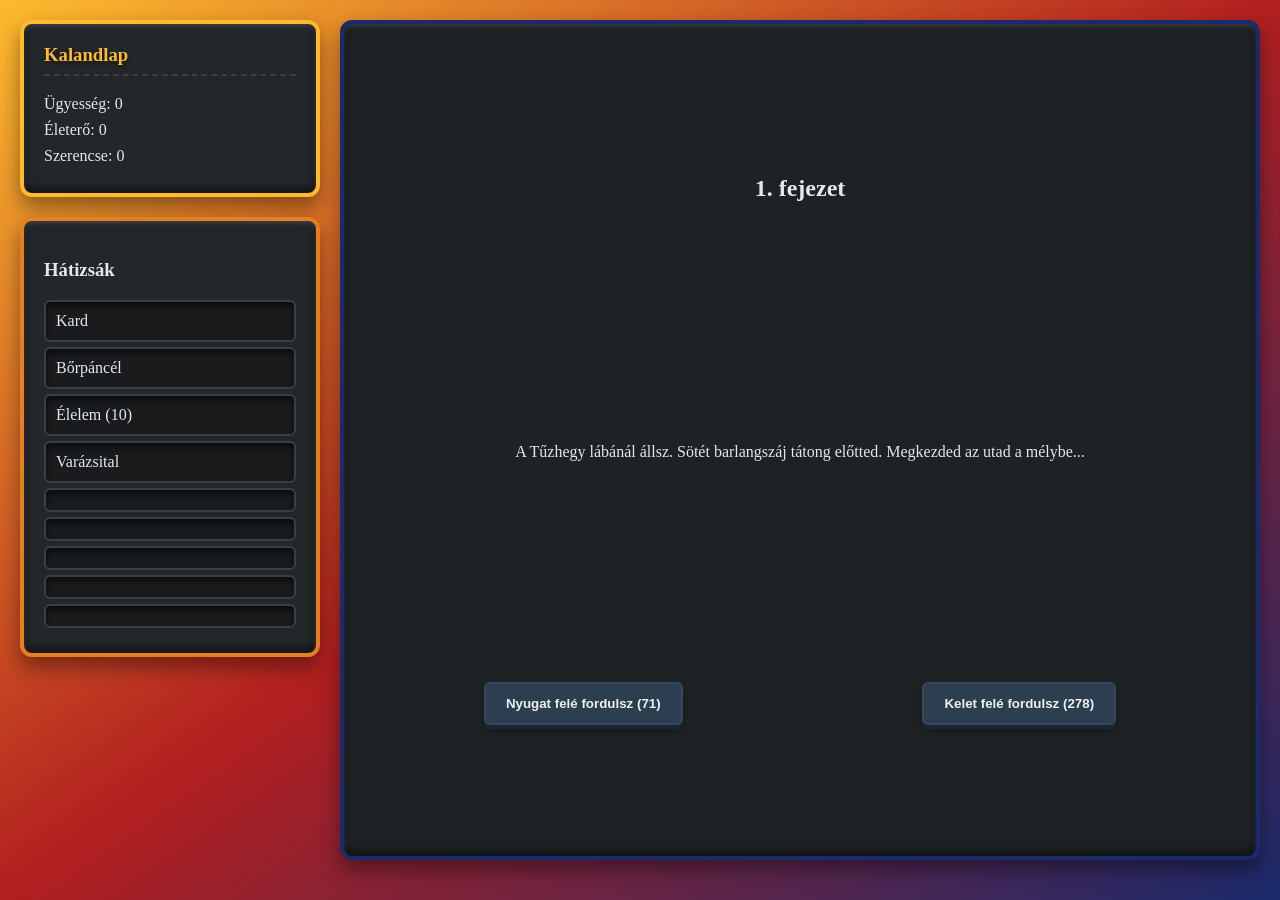
==== index.html @ afb3a3e6 "Alap fájlok létrehozása" ====
<!DOCTYPE html>
<html lang="hu">
<head>
    <meta charset="UTF-8">
    <meta name="viewport" content="width=device-width, initial-scale=1.0">
    <title>KJK project</title>
    <link rel="stylesheet" href="stlye.css">
</head>
<body>

    <div class="left-column">
        
        <div id="player-static">
            <h3>Kalandlap</h3>
            <div class="stat-row">Ügyesség: <span id="skill-val">0</span></div>
            <div class="stat-row">Életerő: <span id="stamina-val">0</span></div>
            <div class="stat-row">Szerencse: <span id="luck-val">0</span></div>
        </div>
        
        <div id="inventory">
            <h3>Hátizsák</h3>
            <div class="item-slot" id="slot-1">Kard</div>
            <div class="item-slot" id="slot-2">Bőrpáncél</div>
            <div class="item-slot" id="slot-3">Élelem (10)</div>
            <div class="item-slot" id="slot-4">Varázsital</div>
            <div class="item-slot" id="slot-5"></div>
            <div class="item-slot" id="slot-6"></div>
            <div class="item-slot" id="slot-7"></div>
            <div class="item-slot" id="slot-8"></div>
            <div class="item-slot" id="slot-9"></div>
        </div>
        
    </div>

    <div id="book">
        <h2>1. fejezet</h2>
        <div id="description">
            A Tűzhegy lábánál állsz. Sötét barlangszáj tátong előtted. Megkezded az utad a mélybe...
        </div>
        
        <div class="options-container">
            <button class="option-btn">Nyugat felé fordulsz (71)</button>
            <button class="option-btn">Kelet felé fordulsz (278)</button>
        </div>
    </div>

    <div id="fight">
        <h2>Csata</h2>
        <div id="enemy-stats">
            <p>Ellenség: <span id="enemy-name">Orc</span></p>
            <p>Ügyesség: <span id="enemy-skill">6</span> | Életerő: <span id="enemy-stamina">5</span></p>
        </div>
        <button id="dice-btn">Kockadobás</button>
    </div>

</body>
</html>
---- stlye.css ----
body {
    background: linear-gradient(to top left, #1a2a6c, #b21f1f, #fdbb2d);
    min-height: 100vh;
    margin: 0;
    font-family: 'Georgia', serif; 
    padding: 20px;
    box-sizing: border-box;
    display: grid;
    grid-template-columns: 300px 1fr;
    gap: 20px;
}


#player-static, #inventory, #book, #fight {
    background: #23272a; 
    border: 4px solid #1c1f22; 
    border-radius: 12px;
    padding: 20px;
    color: #e2e8f0;
    box-shadow: 
        inset 0 2px 4px rgba(255, 255, 255, 0.15), 
        inset 0 -4px 10px rgba(0, 0, 0, 0.6),
        0 10px 20px rgba(0, 0, 0, 0.4);
    
    position: relative;
    margin-bottom: 20px;
}


#player-static {
    border-color: #fdbb2d; 
}

#player-static h3 {
    margin-top: 0;
    color: #fdbb2d; 
    text-shadow: 0 2px 4px rgba(0,0,0,0.5);
    border-bottom: 2px dashed #3a3f44;
    padding-bottom: 8px;
}

.stat-row{
    margin-bottom: .5rem;
}


#inventory {
    border-color: #e67e22; 
}


#inventory .item-slot {
    background: #191b1d;
    border: 2px solid #3a3f44;
    border-radius: 6px;
    box-shadow: inset 0 4px 6px rgba(0, 0, 0, 0.6);
    padding: 10px;
    margin: 5px 0;
}


#book {
    grid-row: 1 / 3; 
    grid-column: 2;
    background: #1e2224;
    border-color: #1a2a6c; 
    display: flex; 
    flex-direction: column; 
    justify-content: space-around;
    text-align: center;
}

/* Ha a könyvbe teszel gombokat (.option-btn), azok így fognak 3D-ben benyomódni: */
#book button {
    background: #2c3e50;
    color: #ecf0f1;
    border: 2px solid #34495e;
    border-radius: 6px;
    padding: 12px 20px;
    font-weight: bold;
    cursor: pointer;
    box-shadow: 
        0 4px 0 #1a252f, /* Ez adja a gomb vastagságát */
        0 6px 8px rgba(0,0,0,0.3);
    transition: all 0.1s ease;
}

.options-container{
    display: flex;
    justify-content: space-around;
}

#book button:active {
    transform: translateY(4px); /* Kattintásra lejjebb ugrik */
    box-shadow: 0 0px 0 #1a252f, 0 2px 4px rgba(0,0,0,0.3); /* Eltűnik a vastagság */
}


#fight {
    display: none;
    grid-column: 2;
    border-color: #b21f1f; 
    background: linear-gradient(135deg, #23272a 0%, #1a0a0a 100%);
}
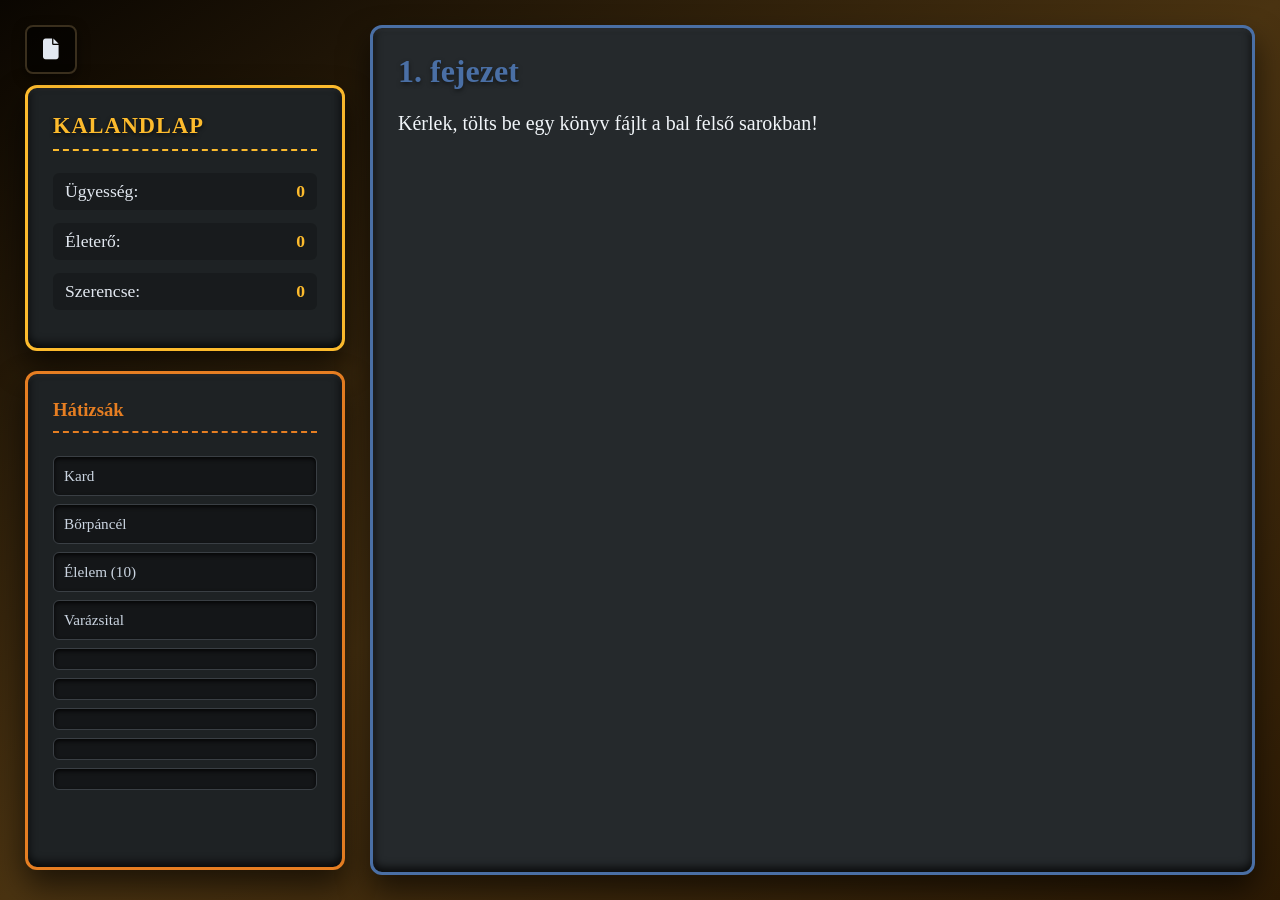
==== commit 1e52fce4: "Új designe" ====
--- a/index.html
+++ b/index.html
@@ -1,49 +1,57 @@
 <!DOCTYPE html>
 <html lang="hu">
+
 <head>
     <meta charset="UTF-8">
     <meta name="viewport" content="width=device-width, initial-scale=1.0">
     <title>KJK project</title>
+    <link rel="stylesheet" href="https://cdnjs.cloudflare.com/ajax/libs/font-awesome/6.5.1/css/all.min.css"
+        crossorigin="anonymous" referrerpolicy="no-referrer" />
     <link rel="stylesheet" href="stlye.css">
+    <script src="script.js" defer></script>
 </head>
+
 <body>
+    <div class="main-container">
 
-    <div class="left-column">
-        
-        <div id="player-static">
-            <h3>Kalandlap</h3>
-            <div class="stat-row">Ügyesség: <span id="skill-val">0</span></div>
-            <div class="stat-row">Életerő: <span id="stamina-val">0</span></div>
-            <div class="stat-row">Szerencse: <span id="luck-val">0</span></div>
+        <div class="button">
+            <a href="bekeres.html" title="Fájl betöltése"><i class="fa-solid fa-file"></i></a>
         </div>
-        
-        <div id="inventory">
-            <h3>Hátizsák</h3>
-            <div class="item-slot" id="slot-1">Kard</div>
-            <div class="item-slot" id="slot-2">Bőrpáncél</div>
-            <div class="item-slot" id="slot-3">Élelem (10)</div>
-            <div class="item-slot" id="slot-4">Varázsital</div>
-            <div class="item-slot" id="slot-5"></div>
-            <div class="item-slot" id="slot-6"></div>
-            <div class="item-slot" id="slot-7"></div>
-            <div class="item-slot" id="slot-8"></div>
-            <div class="item-slot" id="slot-9"></div>
+
+        <div class="left-column">
+
+            <div id="player-static">
+                <h3>Kalandlap</h3>
+                <div class="stat-row">Ügyesség: <span id="skill-val">0</span></div>
+                <div class="stat-row">Életerő: <span id="stamina-val">0</span></div>
+                <div class="stat-row">Szerencse: <span id="luck-val">0</span></div>
+            </div>
+
+            <div id="inventory">
+                <h3>Hátizsák</h3>
+                <div class="item-slot" id="slot-1">Kard</div>
+                <div class="item-slot" id="slot-2">Bőrpáncél</div>
+                <div class="item-slot" id="slot-3">Élelem (10)</div>
+                <div class="item-slot" id="slot-4">Varázsital</div>
+                <div class="item-slot" id="slot-5"></div>
+                <div class="item-slot" id="slot-6"></div>
+                <div class="item-slot" id="slot-7"></div>
+                <div class="item-slot" id="slot-8"></div>
+                <div class="item-slot" id="slot-9"></div>
+            </div>
         </div>
-        
+
+        <div id="book">
+            <h2 id="chapter-title">1. fejezet</h2>
+            <div id="description">
+                Kérlek, tölts be egy könyv fájlt a bal felső sarokban!
+            </div>
+
+            <div class="options-container" id="options-container">
+            </div>
+        </div>
+
     </div>
-
-    <div id="book">
-        <h2>1. fejezet</h2>
-        <div id="description">
-            A Tűzhegy lábánál állsz. Sötét barlangszáj tátong előtted. Megkezded az utad a mélybe...
-        </div>
-        
-        <div class="options-container">
-            <button class="option-btn">Nyugat felé fordulsz (71)</button>
-            <button class="option-btn">Kelet felé fordulsz (278)</button>
-        </div>
-    </div>
-
     <div id="fight">
         <h2>Csata</h2>
         <div id="enemy-stats">
@@ -54,4 +62,5 @@
     </div>
 
 </body>
+
 </html>
--- a/stlye.css
+++ b/stlye.css
@@ -1,104 +1,271 @@
+/* ==========================================================================
+   1. ALAPBEÁLLÍTÁSOK (Nincs külső főgördítősáv)
+   ========================================================================== */
 body {
-    background: linear-gradient(to top left, #1a2a6c, #b21f1f, #fdbb2d);
-    min-height: 100vh;
+    background: linear-gradient(to top left, #2c1a04, #4a3311, #0a0601);
+    height: 100vh;            /* Fixen a képernyő magassága */
     margin: 0;
-    font-family: 'Georgia', serif; 
-    padding: 20px;
+    font-family: 'Georgia', serif;
+    padding: 25px;            /* Tisztes, egységes külső margó a képernyő szélétől */
     box-sizing: border-box;
+    color: #e2e8f0;
+    overflow: hidden;         /* Megakadályozza a teljes oldal görgetését */
+    position: relative;       /* Alap a gomb fix pozicionálásához */
+}
+
+/* ==========================================================================
+   2. FŐOLDAL ELRENDEZÉSE (Fix magasság tartása a margókkal)
+   ========================================================================== */
+.main-container {
     display: grid;
-    grid-template-columns: 300px 1fr;
-    gap: 20px;
-}
-
-
-#player-static, #inventory, #book, #fight {
-    background: #23272a; 
-    border: 4px solid #1c1f22; 
+    grid-template-columns: 320px 1fr;
+    gap: 25px;                /* Távolság a bal és jobb oszlop között */
+    max-width: 1400px;
+    height: calc(100vh - 50px); /* Képernyő magassága mínusz a body paddingje (25px fent + 25px lent) */
+    margin: 0 auto;
+}
+
+/* ==========================================================================
+   3. KÖZÖS KÁRTYA DIZÁJN (RPG / Sötét pergamen stílus)
+   ========================================================================== */
+#player-static,
+#inventory,
+#book,
+#fight,
+#pop-up {
+    background: #1e2224;
+    border: 3px solid #3a2f1d; /* Bronz/Fa hatású keret */
     border-radius: 12px;
-    padding: 20px;
+    padding: 25px;
+    box-shadow:
+        inset 0 2px 4px rgba(255, 255, 255, 0.05),
+        inset 0 -4px 10px rgba(0, 0, 0, 0.8),
+        0 15px 30px rgba(0, 0, 0, 0.6);
+    box-sizing: border-box;
+}
+
+/* ==========================================================================
+   4. EGYSÉGES NAVIGÁCIÓS GOMB (Mindkét oldalon pontosan ugyanott)
+   ========================================================================== */
+.button {
+    position: fixed;          /* Fixen a képernyőhöz rögzítve */
+    top: 25px;                /* Tisztes, elegáns távolság fentről */
+    left: 25px;               /* Tisztes, elegáns távolság balról */
+    z-index: 100;             /* Mindig minden felett legfelül */
+    margin: 0;
+}
+
+.button a {
+    text-decoration: none;
+    background: rgba(0, 0, 0, 0.6); 
+    padding: 12px 16px;       /* Kicsit nagyobb, kényelmesebb kattintási felület */
+    border-radius: 8px;
+    border: 2px solid #3a2f1d; /* Szép bronz keret */
+    display: inline-flex;
+    align-items: center;
+    justify-content: center;
+    transition: all 0.2s ease;
+    box-shadow: 0 4px 12px rgba(0, 0, 0, 0.5);
+}
+
+.button a:hover {
+    background: #4a6fa5;      /* KJK kék kijelölési szín */
+    border-color: #4a6fa5;
+    transform: scale(1.05);   /* Finom nagyítás hoverre */
+}
+
+.button i {
     color: #e2e8f0;
-    box-shadow: 
-        inset 0 2px 4px rgba(255, 255, 255, 0.15), 
-        inset 0 -4px 10px rgba(0, 0, 0, 0.6),
-        0 10px 20px rgba(0, 0, 0, 0.4);
-    
-    position: relative;
-    margin-bottom: 20px;
-}
-
+    font-size: 1.3rem;
+    text-shadow: none;
+}
+
+/* ==========================================================================
+   5. FIX BAL OSZLOP (Kalandlap és Hátizsák)
+   ========================================================================== */
+.left-column {
+    display: flex;
+    flex-direction: column;
+    gap: 20px;                
+    height: 100%;            
+    box-sizing: border-box;
+    padding-top: 60px;        /* Fontos: pontosan ennyi helyet hagyunk lefelé a gombnak, hogy ne takarja a Kalandlapot */
+}
 
 #player-static {
-    border-color: #fdbb2d; 
+    border-color: #fdbb2d;
+    flex-shrink: 0;          
 }
 
 #player-static h3 {
     margin-top: 0;
-    color: #fdbb2d; 
-    text-shadow: 0 2px 4px rgba(0,0,0,0.5);
-    border-bottom: 2px dashed #3a3f44;
-    padding-bottom: 8px;
-}
-
-.stat-row{
-    margin-bottom: .5rem;
-}
-
+    color: #fdbb2d;
+    font-size: 1.4rem;
+    text-transform: uppercase;
+    letter-spacing: 1px;
+    text-shadow: 0 2px 4px rgba(0, 0, 0, 0.7);
+    border-bottom: 2px dashed #fdbb2d;
+    padding-bottom: 10px;
+}
+
+.stat-row {
+    margin-bottom: .8rem;
+    font-size: 1.1rem;
+    display: flex;
+    justify-content: space-between;
+    background: rgba(0, 0, 0, 0.2);
+    padding: 8px 12px;
+    border-radius: 6px;
+}
+
+.stat-row span {
+    font-weight: bold;
+    color: #fdbb2d;
+}
 
 #inventory {
-    border-color: #e67e22; 
-}
-
+    border-color: #e67e22;
+    flex-grow: 1;            
+    display: flex;
+    flex-direction: column;
+    overflow: hidden;        
+    margin-bottom: 5px;      
+}
+
+#inventory h3 {
+    margin-top: 0;
+    color: #e67e22;
+    border-bottom: 2px dashed #e67e22;
+    padding-bottom: 10px;
+    flex-shrink: 0;
+}
 
 #inventory .item-slot {
-    background: #191b1d;
-    border: 2px solid #3a3f44;
+    background: #141618;
+    border: 1px solid #3a3f44;
     border-radius: 6px;
-    box-shadow: inset 0 4px 6px rgba(0, 0, 0, 0.6);
+    box-shadow: inset 0 2px 4px rgba(0, 0, 0, 0.8);
     padding: 10px;
-    margin: 5px 0;
-}
-
-
+    margin: 4px 0;
+    font-size: 0.95rem;
+    color: #cbd5e1;
+}
+
+/* ==========================================================================
+   6. GÖRGETHETŐ JOBB OSZLOP (Könyv / Történet rész)
+   ========================================================================== */
 #book {
-    grid-row: 1 / 3; 
-    grid-column: 2;
-    background: #1e2224;
-    border-color: #1a2a6c; 
-    display: flex; 
-    flex-direction: column; 
-    justify-content: space-around;
-    text-align: center;
-}
-
-/* Ha a könyvbe teszel gombokat (.option-btn), azok így fognak 3D-ben benyomódni: */
-#book button {
+    background: #25292c;
+    border-color: #4a6fa5;
+    height: 100%;            
+    overflow-y: auto;        /* Csak a könyv doboza kap belső görgetősávot */
+    display: flex;
+    flex-direction: column;
+    justify-content: space-between;
+}
+
+#book h2 {
+    color: #4a6fa5;
+    font-size: 2rem;
+    margin-top: 0;
+    margin-bottom: 15px;
+    text-shadow: 0 2px 4px rgba(0, 0, 0, 0.5);
+    flex-shrink: 0;
+}
+
+#description {
+    font-size: 1.25rem;
+    line-height: 1.8;
+    color: #f1f5f9;
+    text-align: justify;
+    margin-bottom: 30px;     
+    flex-grow: 1;            
+}
+
+/* ==========================================================================
+   7. MODERN GOMBOK (3D benyomódó hatás)
+   ========================================================================== */
+.options-container {
+    display: flex;
+    gap: 15px;
+    justify-content: center;
+    flex-wrap: wrap;
+    flex-shrink: 0;          
+    margin-top: auto;        
+    padding-bottom: 10px;    
+}
+
+.option-btn, #continue, #dice-btn {
     background: #2c3e50;
     color: #ecf0f1;
     border: 2px solid #34495e;
     border-radius: 6px;
-    padding: 12px 20px;
+    padding: 14px 24px;
+    font-family: 'Georgia', serif;
+    font-size: 1rem;
     font-weight: bold;
     cursor: pointer;
-    box-shadow: 
-        0 4px 0 #1a252f, /* Ez adja a gomb vastagságát */
-        0 6px 8px rgba(0,0,0,0.3);
+    text-decoration: none;
+    box-shadow: 0 4px 0 #1a252f, 0 6px 8px rgba(0, 0, 0, 0.4);
     transition: all 0.1s ease;
 }
 
-.options-container{
-    display: flex;
-    justify-content: space-around;
-}
-
-#book button:active {
-    transform: translateY(4px); /* Kattintásra lejjebb ugrik */
-    box-shadow: 0 0px 0 #1a252f, 0 2px 4px rgba(0,0,0,0.3); /* Eltűnik a vastagság */
-}
-
-
+.option-btn:hover, #continue:hover, #dice-btn:hover {
+    background: #34495e;
+}
+
+.option-btn:active, #continue:active, #dice-btn:active {
+    transform: translateY(4px);
+    box-shadow: 0 0px 0 #1a252f, 0 2px 4px rgba(0, 0, 0, 0.3);
+}
+
+/* ==========================================================================
+   8. CSATA / HARC RÉSZ
+   ========================================================================== */
 #fight {
-    display: none;
-    grid-column: 2;
-    border-color: #b21f1f; 
-    background: linear-gradient(135deg, #23272a 0%, #1a0a0a 100%);
+    display: none;           
+    margin-top: 20px;
+    border-color: #b21f1f;
+    background: linear-gradient(135deg, #23272a 0%, #2a0a0a 100%);
+    text-align: center;
+}
+
+/* ==========================================================================
+   9. FÁJLBEKÉRŐ / POP-UP KÉPERNYŐ (Középre zárt, teljes képernyős)
+   ========================================================================== */
+.fullscreen-wrapper {
+    display: flex;
+    justify-content: center;
+    align-items: center;
+    min-height: calc(100vh - 50px);
+}
+
+#pop-up {
+    max-width: 650px;
+    width: 100%;
+    text-align: center;
+    border-color: #4a6fa5;
+    padding: 40px; 
+}
+
+#pop-up h2 {
+    font-size: 1.5rem;
+    margin-bottom: 30px;
+    color: #cbd5e1;
+}
+
+input[type="file"]::file-selector-button {
+    background: #e67e22;
+    border: none;
+    color: white;
+    padding: 8px 16px;
+    border-radius: 4px;
+    cursor: pointer;
+    font-family: 'Georgia', serif;
+    margin-right: 10px;
+    font-weight: bold;
+}
+
+input[type="file"] {
+    color: #cbd5e1;
 }
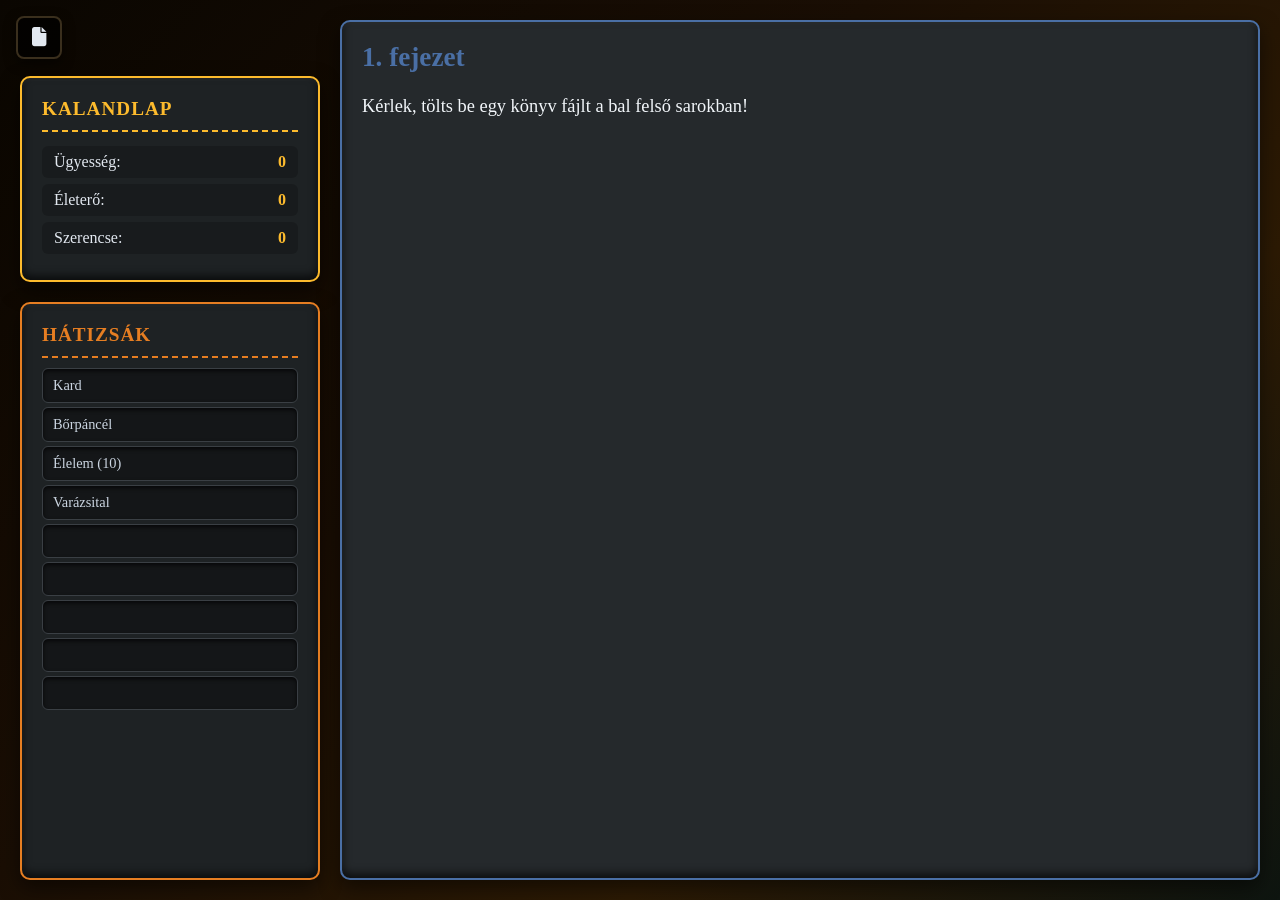
==== commit 3b48be22: "Működik a harc rendszer" ====
--- a/index.html
+++ b/index.html
@@ -52,13 +52,15 @@
         </div>
 
     </div>
+
     <div id="fight">
-        <h2>Csata</h2>
+        <h2>⚔ Csata</h2>
         <div id="enemy-stats">
-            <p>Ellenség: <span id="enemy-name">Orc</span></p>
-            <p>Ügyesség: <span id="enemy-skill">6</span> | Életerő: <span id="enemy-stamina">5</span></p>
+            <p>Ellenség: <span id="enemy-name">-</span></p>
+            <p>Ügyesség: <span id="enemy-skill">-</span> | Életerő: <span id="enemy-stamina">-</span></p>
         </div>
-        <button id="dice-btn">Kockadobás</button>
+        <div id="battle-log">Dobj a kockával a harc megkezdéséhez!</div>
+        <button id="dice-btn"><i class="fa-solid fa-dice"></i> Kockadobás</button>
     </div>
 
 </body>
--- a/stlye.css
+++ b/stlye.css
@@ -1,142 +1,177 @@
 /* ==========================================================================
-   1. ALAPBEÁLLÍTÁSOK (Nincs külső főgördítősáv)
-   ========================================================================== */
+   CSS VÁLTOZÓK & ALAP
+   ========================================================================== */
+:root {
+    --bg-dark:       #0e1012;
+    --bg-card:       #1e2224;
+    --bg-book:       #25292c;
+    --border-bronze: #3a2f1d;
+    --border-gold:   #fdbb2d;
+    --border-orange: #e67e22;
+    --border-blue:   #4a6fa5;
+    --border-red:    #b21f1f;
+    --text-main:     #e2e8f0;
+    --text-muted:    #cbd5e1;
+    --text-light:    #f1f5f9;
+    --accent-gold:   #fdbb2d;
+    --accent-orange: #e67e22;
+    --accent-blue:   #4a6fa5;
+    --btn-bg:        #2c3e50;
+    --btn-border:    #34495e;
+    --btn-shadow:    #1a252f;
+    --btn-hover:     #34495e;
+    --gap:           20px;
+}
+
+/* ==========================================================================
+   ALAP STÍLUSOK
+   ========================================================================== */
+*, *::before, *::after {
+    box-sizing: border-box;
+    margin: 0;
+    padding: 0;
+}
+
+html {
+    font-size: 16px;
+}
+
 body {
-    background: linear-gradient(to top left, #2c1a04, #4a3311, #0a0601);
-    height: 100vh;            /* Fixen a képernyő magassága */
-    margin: 0;
+    background: linear-gradient(135deg, #0a0601 0%, #1a0e04 40%, #2c1a04 70%, #0e1510 100%);
+    min-height: 100vh;
     font-family: 'Georgia', serif;
-    padding: 25px;            /* Tisztes, egységes külső margó a képernyő szélétől */
-    box-sizing: border-box;
-    color: #e2e8f0;
-    overflow: hidden;         /* Megakadályozza a teljes oldal görgetését */
-    position: relative;       /* Alap a gomb fix pozicionálásához */
-}
-
-/* ==========================================================================
-   2. FŐOLDAL ELRENDEZÉSE (Fix magasság tartása a margókkal)
-   ========================================================================== */
-.main-container {
-    display: grid;
-    grid-template-columns: 320px 1fr;
-    gap: 25px;                /* Távolság a bal és jobb oszlop között */
-    max-width: 1400px;
-    height: calc(100vh - 50px); /* Képernyő magassága mínusz a body paddingje (25px fent + 25px lent) */
-    margin: 0 auto;
-}
-
-/* ==========================================================================
-   3. KÖZÖS KÁRTYA DIZÁJN (RPG / Sötét pergamen stílus)
+    color: var(--text-main);
+    padding: 20px;
+    /* NEM overflow:hidden – mobilon görgethetőnek kell lennie */
+}
+
+/* ==========================================================================
+   KÖZÖS KÁRTYA DIZÁJN
    ========================================================================== */
 #player-static,
 #inventory,
 #book,
 #fight,
 #pop-up {
-    background: #1e2224;
-    border: 3px solid #3a2f1d; /* Bronz/Fa hatású keret */
-    border-radius: 12px;
-    padding: 25px;
+    background: var(--bg-card);
+    border: 2px solid var(--border-bronze);
+    border-radius: 10px;
+    padding: 20px;
     box-shadow:
-        inset 0 2px 4px rgba(255, 255, 255, 0.05),
-        inset 0 -4px 10px rgba(0, 0, 0, 0.8),
-        0 15px 30px rgba(0, 0, 0, 0.6);
-    box-sizing: border-box;
-}
-
-/* ==========================================================================
-   4. EGYSÉGES NAVIGÁCIÓS GOMB (Mindkét oldalon pontosan ugyanott)
+        inset 0 2px 4px rgba(255,255,255,0.04),
+        inset 0 -4px 10px rgba(0,0,0,0.7),
+        0 8px 20px rgba(0,0,0,0.5);
+}
+
+/* ==========================================================================
+   NAVIGÁCIÓS GOMB
    ========================================================================== */
 .button {
-    position: fixed;          /* Fixen a képernyőhöz rögzítve */
-    top: 25px;                /* Tisztes, elegáns távolság fentről */
-    left: 25px;               /* Tisztes, elegáns távolság balról */
-    z-index: 100;             /* Mindig minden felett legfelül */
-    margin: 0;
+    position: fixed;
+    top: 16px;
+    left: 16px;
+    z-index: 200;
 }
 
 .button a {
     text-decoration: none;
-    background: rgba(0, 0, 0, 0.6); 
-    padding: 12px 16px;       /* Kicsit nagyobb, kényelmesebb kattintási felület */
+    background: rgba(0,0,0,0.7);
+    padding: 10px 14px;
     border-radius: 8px;
-    border: 2px solid #3a2f1d; /* Szép bronz keret */
+    border: 2px solid var(--border-bronze);
     display: inline-flex;
     align-items: center;
     justify-content: center;
-    transition: all 0.2s ease;
-    box-shadow: 0 4px 12px rgba(0, 0, 0, 0.5);
+    transition: background 0.2s, border-color 0.2s, transform 0.15s;
+    box-shadow: 0 4px 12px rgba(0,0,0,0.5);
 }
 
 .button a:hover {
-    background: #4a6fa5;      /* KJK kék kijelölési szín */
-    border-color: #4a6fa5;
-    transform: scale(1.05);   /* Finom nagyítás hoverre */
+    background: var(--accent-blue);
+    border-color: var(--accent-blue);
+    transform: scale(1.08);
 }
 
 .button i {
-    color: #e2e8f0;
-    font-size: 1.3rem;
-    text-shadow: none;
-}
-
-/* ==========================================================================
-   5. FIX BAL OSZLOP (Kalandlap és Hátizsák)
+    color: var(--text-main);
+    font-size: 1.2rem;
+}
+
+/* ==========================================================================
+   FŐOLDAL ELRENDEZÉS – DESKTOP (kétoszlopos rács)
+   ========================================================================== */
+.main-container {
+    display: grid;
+    grid-template-columns: 300px 1fr;
+    gap: var(--gap);
+    max-width: 1400px;
+    /* Desktop: fixen a képernyőben marad, belső görgetéssel */
+    height: calc(100vh - 40px);
+    margin: 0 auto;
+}
+
+/* ==========================================================================
+   BAL OSZLOP
    ========================================================================== */
 .left-column {
     display: flex;
     flex-direction: column;
-    gap: 20px;                
-    height: 100%;            
-    box-sizing: border-box;
-    padding-top: 60px;        /* Fontos: pontosan ennyi helyet hagyunk lefelé a gombnak, hogy ne takarja a Kalandlapot */
-}
-
+    gap: var(--gap);
+    height: 100%;
+    padding-top: 56px; /* helyet hagy a fix navigációs gombnak */
+    min-height: 0;     /* flex-shrink helyes működéséhez */
+}
+
+/* --- Kalandlap --- */
 #player-static {
-    border-color: #fdbb2d;
-    flex-shrink: 0;          
+    border-color: var(--border-gold);
+    flex-shrink: 0;
 }
 
 #player-static h3 {
-    margin-top: 0;
-    color: #fdbb2d;
-    font-size: 1.4rem;
+    color: var(--accent-gold);
+    font-size: 1.2rem;
     text-transform: uppercase;
     letter-spacing: 1px;
-    text-shadow: 0 2px 4px rgba(0, 0, 0, 0.7);
-    border-bottom: 2px dashed #fdbb2d;
+    border-bottom: 2px dashed var(--border-gold);
     padding-bottom: 10px;
+    margin-bottom: 14px;
 }
 
 .stat-row {
-    margin-bottom: .8rem;
-    font-size: 1.1rem;
     display: flex;
     justify-content: space-between;
-    background: rgba(0, 0, 0, 0.2);
-    padding: 8px 12px;
+    align-items: center;
+    background: rgba(0,0,0,0.2);
+    padding: 7px 12px;
     border-radius: 6px;
+    font-size: 1rem;
+    margin-bottom: 6px;
 }
 
 .stat-row span {
     font-weight: bold;
-    color: #fdbb2d;
-}
-
+    color: var(--accent-gold);
+}
+
+/* --- Hátizsák --- */
 #inventory {
-    border-color: #e67e22;
-    flex-grow: 1;            
+    border-color: var(--border-orange);
+    flex: 1 1 0;
     display: flex;
     flex-direction: column;
-    overflow: hidden;        
-    margin-bottom: 5px;      
+    overflow: hidden;
+    min-height: 0;
 }
 
 #inventory h3 {
-    margin-top: 0;
-    color: #e67e22;
-    border-bottom: 2px dashed #e67e22;
+    color: var(--accent-orange);
+    border-bottom: 2px dashed var(--accent-orange);
     padding-bottom: 10px;
+    margin-bottom: 10px;
+    font-size: 1.2rem;
+    text-transform: uppercase;
+    letter-spacing: 1px;
     flex-shrink: 0;
 }
 
@@ -144,128 +179,314 @@
     background: #141618;
     border: 1px solid #3a3f44;
     border-radius: 6px;
-    box-shadow: inset 0 2px 4px rgba(0, 0, 0, 0.8);
-    padding: 10px;
-    margin: 4px 0;
-    font-size: 0.95rem;
-    color: #cbd5e1;
-}
-
-/* ==========================================================================
-   6. GÖRGETHETŐ JOBB OSZLOP (Könyv / Történet rész)
+    box-shadow: inset 0 2px 4px rgba(0,0,0,0.7);
+    padding: 8px 10px;
+    margin-bottom: 4px;
+    font-size: 0.9rem;
+    color: var(--text-muted);
+    min-height: 34px;
+}
+
+/* ==========================================================================
+   JOBB OSZLOP – KÖNYV
    ========================================================================== */
 #book {
-    background: #25292c;
-    border-color: #4a6fa5;
-    height: 100%;            
-    overflow-y: auto;        /* Csak a könyv doboza kap belső görgetősávot */
+    background: var(--bg-book);
+    border-color: var(--accent-blue);
+    height: 100%;
+    overflow-y: auto;
     display: flex;
     flex-direction: column;
-    justify-content: space-between;
+    scroll-behavior: smooth;
 }
 
 #book h2 {
-    color: #4a6fa5;
-    font-size: 2rem;
-    margin-top: 0;
-    margin-bottom: 15px;
-    text-shadow: 0 2px 4px rgba(0, 0, 0, 0.5);
+    color: var(--accent-blue);
+    font-size: 1.7rem;
+    margin-bottom: 16px;
     flex-shrink: 0;
 }
 
 #description {
-    font-size: 1.25rem;
-    line-height: 1.8;
-    color: #f1f5f9;
+    font-size: 1.15rem;
+    line-height: 1.85;
+    color: var(--text-light);
     text-align: justify;
-    margin-bottom: 30px;     
-    flex-grow: 1;            
-}
-
-/* ==========================================================================
-   7. MODERN GOMBOK (3D benyomódó hatás)
+    flex-grow: 1;
+}
+
+/* ==========================================================================
+   GOMBOK
    ========================================================================== */
 .options-container {
     display: flex;
-    gap: 15px;
+    gap: 12px;
     justify-content: center;
     flex-wrap: wrap;
-    flex-shrink: 0;          
-    margin-top: auto;        
-    padding-bottom: 10px;    
-}
-
-.option-btn, #continue, #dice-btn {
-    background: #2c3e50;
+    flex-shrink: 0;
+    margin-top: 24px;
+    padding-bottom: 6px;
+}
+
+.option-btn,
+#continue,
+#dice-btn {
+    background: var(--btn-bg);
     color: #ecf0f1;
-    border: 2px solid #34495e;
+    border: 2px solid var(--btn-border);
     border-radius: 6px;
-    padding: 14px 24px;
+    padding: 12px 20px;
     font-family: 'Georgia', serif;
-    font-size: 1rem;
+    font-size: 0.95rem;
     font-weight: bold;
     cursor: pointer;
     text-decoration: none;
-    box-shadow: 0 4px 0 #1a252f, 0 6px 8px rgba(0, 0, 0, 0.4);
-    transition: all 0.1s ease;
-}
-
-.option-btn:hover, #continue:hover, #dice-btn:hover {
-    background: #34495e;
-}
-
-.option-btn:active, #continue:active, #dice-btn:active {
+    box-shadow: 0 4px 0 var(--btn-shadow), 0 6px 8px rgba(0,0,0,0.4);
+    transition: background 0.1s, transform 0.1s, box-shadow 0.1s;
+    display: inline-block;
+    text-align: center;
+}
+
+.option-btn:hover,
+#continue:hover,
+#dice-btn:hover {
+    background: var(--btn-hover);
+}
+
+.option-btn:active,
+#continue:active,
+#dice-btn:active {
     transform: translateY(4px);
-    box-shadow: 0 0px 0 #1a252f, 0 2px 4px rgba(0, 0, 0, 0.3);
-}
-
-/* ==========================================================================
-   8. CSATA / HARC RÉSZ
+    box-shadow: 0 0 0 var(--btn-shadow), 0 2px 4px rgba(0,0,0,0.3);
+}
+
+/* ==========================================================================
+   CSATA PANEL
    ========================================================================== */
 #fight {
-    display: none;           
-    margin-top: 20px;
-    border-color: #b21f1f;
-    background: linear-gradient(135deg, #23272a 0%, #2a0a0a 100%);
+    display: none;
+    max-width: 1400px;
+    margin: var(--gap) auto 0;
+    border-color: var(--border-red);
+    background: linear-gradient(135deg, #1e2224 0%, #2a0a0a 100%);
     text-align: center;
 }
 
-/* ==========================================================================
-   9. FÁJLBEKÉRŐ / POP-UP KÉPERNYŐ (Középre zárt, teljes képernyős)
+#fight h2 {
+    color: #e74c3c;
+    font-size: 1.5rem;
+    margin-bottom: 12px;
+}
+
+#enemy-stats {
+    margin-bottom: 14px;
+    font-size: 1rem;
+    color: var(--text-muted);
+    line-height: 1.7;
+}
+
+#enemy-stats span {
+    font-weight: bold;
+    color: #e74c3c;
+}
+
+#battle-log {
+    background: rgba(0,0,0,0.4);
+    border: 1px solid #5a1a1a;
+    border-radius: 6px;
+    padding: 12px 16px;
+    margin-bottom: 16px;
+    font-size: 1rem;
+    color: var(--text-light);
+    min-height: 44px;
+    line-height: 1.6;
+}
+
+/* ==========================================================================
+   FÁJLBEKÉRŐ / POP-UP
    ========================================================================== */
 .fullscreen-wrapper {
     display: flex;
     justify-content: center;
     align-items: center;
-    min-height: calc(100vh - 50px);
+    min-height: calc(100vh - 40px);
 }
 
 #pop-up {
-    max-width: 650px;
+    max-width: 600px;
     width: 100%;
     text-align: center;
-    border-color: #4a6fa5;
-    padding: 40px; 
+    border-color: var(--accent-blue);
+    padding: 40px 30px;
 }
 
 #pop-up h2 {
-    font-size: 1.5rem;
-    margin-bottom: 30px;
-    color: #cbd5e1;
+    font-size: 1.35rem;
+    margin-bottom: 28px;
+    color: var(--text-muted);
+}
+
+#file-status {
+    font-size: 0.95rem;
+    color: #7fb77e;
+    min-height: 22px;
 }
 
 input[type="file"]::file-selector-button {
-    background: #e67e22;
+    background: var(--accent-orange);
     border: none;
     color: white;
-    padding: 8px 16px;
+    padding: 9px 18px;
     border-radius: 4px;
     cursor: pointer;
     font-family: 'Georgia', serif;
     margin-right: 10px;
     font-weight: bold;
+    transition: background 0.2s;
+}
+
+input[type="file"]::file-selector-button:hover {
+    background: #cf6d17;
 }
 
 input[type="file"] {
-    color: #cbd5e1;
+    color: var(--text-muted);
+}
+
+/* ==========================================================================
+   RESZPONZÍV – TABLET (max 900px)
+   ========================================================================== */
+@media (max-width: 900px) {
+    body {
+        padding: 12px;
+    }
+
+    .main-container {
+        grid-template-columns: 1fr;
+        height: auto;           /* Mobilon nincs fix magasság */
+        gap: 14px;
+    }
+
+    .left-column {
+        padding-top: 0;
+        height: auto;
+        flex-direction: row;    /* Kalandlap és hátizsák egymás mellett */
+        flex-wrap: wrap;
+    }
+
+    #player-static {
+        flex: 1 1 200px;
+    }
+
+    #inventory {
+        flex: 2 1 250px;
+        max-height: 280px;
+        overflow-y: auto;
+    }
+
+    #book {
+        height: auto;
+        min-height: 300px;
+        max-height: 60vh;
+    }
+
+    /* Navigációs gomb a könyv fölé kerül */
+    .main-container {
+        margin-top: 56px;
+    }
+}
+
+/* ==========================================================================
+   RESZPONZÍV – MOBIL (max 600px)
+   ========================================================================== */
+@media (max-width: 600px) {
+    html {
+        font-size: 15px;
+    }
+
+    body {
+        padding: 10px;
+    }
+
+    .main-container {
+        margin-top: 52px;
+        gap: 10px;
+    }
+
+    .left-column {
+        flex-direction: column; /* Mobilon egymás alatt */
+    }
+
+    #player-static,
+    #inventory,
+    #book {
+        padding: 14px;
+    }
+
+    #inventory {
+        max-height: 200px;
+        overflow-y: auto;
+    }
+
+    #book {
+        max-height: 55vh;
+    }
+
+    #book h2 {
+        font-size: 1.3rem;
+    }
+
+    #description {
+        font-size: 1rem;
+        line-height: 1.7;
+    }
+
+    .options-container {
+        flex-direction: column;
+        align-items: stretch;
+    }
+
+    .option-btn,
+    #continue,
+    #dice-btn {
+        width: 100%;
+        padding: 14px 16px;
+        font-size: 0.9rem;
+    }
+
+    #fight {
+        padding: 16px;
+    }
+
+    #pop-up {
+        padding: 24px 16px;
+    }
+
+    #pop-up h2 {
+        font-size: 1.15rem;
+    }
+
+    .stat-row {
+        font-size: 0.95rem;
+        padding: 6px 10px;
+    }
+}
+
+/* ==========================================================================
+   SCROLLBAR STÍLUS (Webkit)
+   ========================================================================== */
+::-webkit-scrollbar {
+    width: 6px;
+    height: 6px;
+}
+::-webkit-scrollbar-track {
+    background: rgba(0,0,0,0.2);
+    border-radius: 3px;
+}
+::-webkit-scrollbar-thumb {
+    background: #3a2f1d;
+    border-radius: 3px;
+}
+::-webkit-scrollbar-thumb:hover {
+    background: var(--accent-blue);
 }
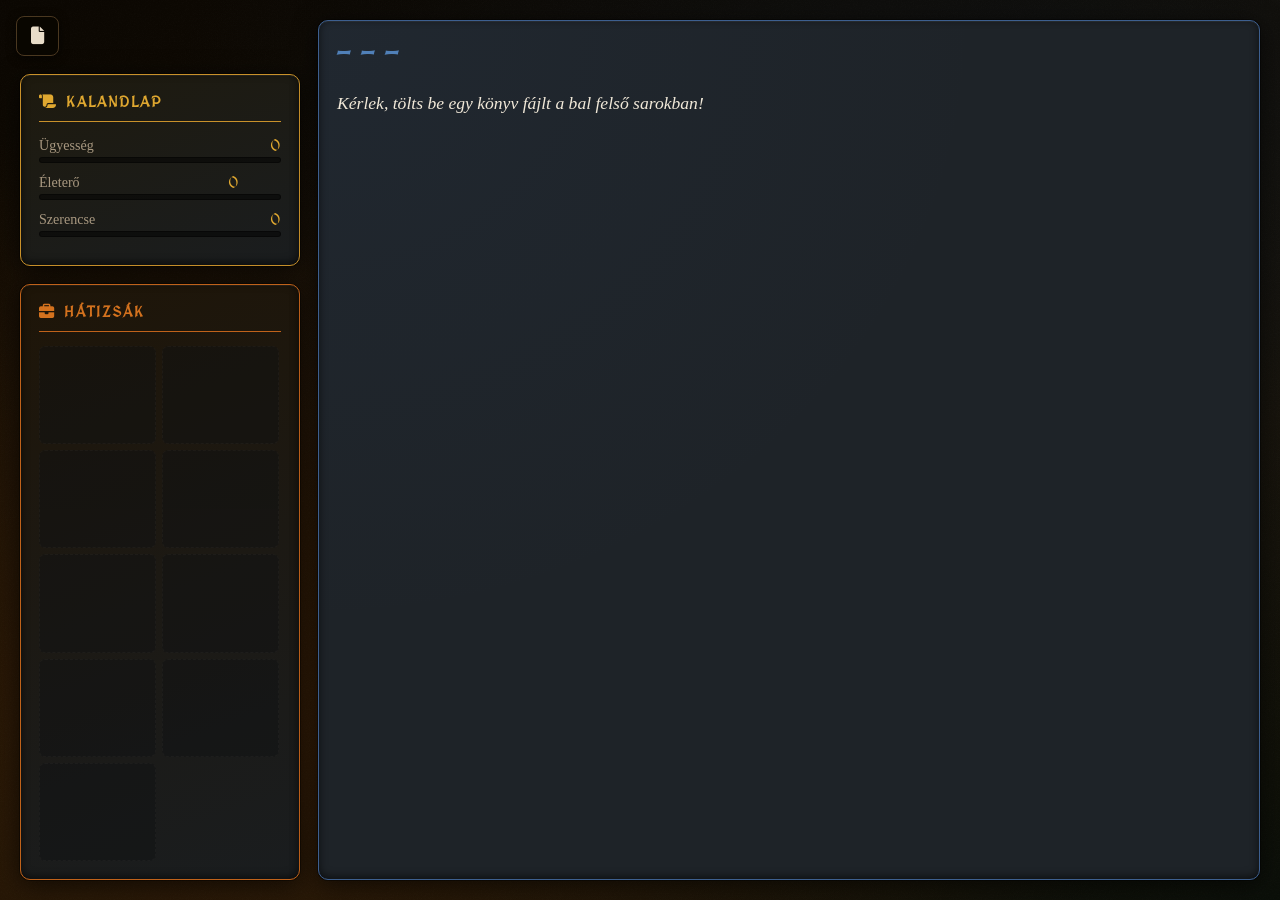
==== commit aa882c42: "UI redesign: stats, inventory, combat, dice" ====
--- a/index.html
+++ b/index.html
@@ -1,16 +1,17 @@
 <!DOCTYPE html>
 <html lang="hu">
-
 <head>
     <meta charset="UTF-8">
     <meta name="viewport" content="width=device-width, initial-scale=1.0">
     <title>KJK project</title>
+    <link rel="preconnect" href="https://fonts.googleapis.com">
+    <link rel="preconnect" href="https://fonts.gstatic.com" crossorigin>
+    <link href="https://fonts.googleapis.com/css2?family=MedievalSharp&family=IM+Fell+English:ital@0;1&display=swap" rel="stylesheet">
     <link rel="stylesheet" href="https://cdnjs.cloudflare.com/ajax/libs/font-awesome/6.5.1/css/all.min.css"
         crossorigin="anonymous" referrerpolicy="no-referrer" />
     <link rel="stylesheet" href="stlye.css">
     <script src="script.js" defer></script>
 </head>
-
 <body>
     <div class="main-container">
 
@@ -21,48 +22,117 @@
         <div class="left-column">
 
             <div id="player-static">
-                <h3>Kalandlap</h3>
-                <div class="stat-row">Ügyesség: <span id="skill-val">0</span></div>
-                <div class="stat-row">Életerő: <span id="stamina-val">0</span></div>
-                <div class="stat-row">Szerencse: <span id="luck-val">0</span></div>
+                <h3><i class="fa-solid fa-scroll"></i> Kalandlap</h3>
+                <div class="stat-row">
+                    <span class="stat-label">Ügyesség</span>
+                    <span id="skill-val" class="stat-num">0</span>
+                </div>
+                <div class="stat-bar-wrap">
+                    <div class="stat-bar skill-bar" id="skill-bar"></div>
+                </div>
+                <div class="stat-row">
+                    <span class="stat-label">Életerő</span>
+                    <span id="stamina-val" class="stat-num">0</span>
+                    <span class="stat-max" id="stamina-max"></span>
+                </div>
+                <div class="stat-bar-wrap">
+                    <div class="stat-bar stamina-bar" id="stamina-bar"></div>
+                </div>
+                <div class="stat-row">
+                    <span class="stat-label">Szerencse</span>
+                    <span id="luck-val" class="stat-num">0</span>
+                </div>
+                <div class="stat-bar-wrap">
+                    <div class="stat-bar luck-bar" id="luck-bar"></div>
+                </div>
             </div>
 
             <div id="inventory">
-                <h3>Hátizsák</h3>
-                <div class="item-slot" id="slot-1">Kard</div>
-                <div class="item-slot" id="slot-2">Bőrpáncél</div>
-                <div class="item-slot" id="slot-3">Élelem (10)</div>
-                <div class="item-slot" id="slot-4">Varázsital</div>
-                <div class="item-slot" id="slot-5"></div>
-                <div class="item-slot" id="slot-6"></div>
-                <div class="item-slot" id="slot-7"></div>
-                <div class="item-slot" id="slot-8"></div>
-                <div class="item-slot" id="slot-9"></div>
+                <h3><i class="fa-solid fa-briefcase"></i> Hátizsák</h3>
+                <div id="inventory-slots">
+                    <div class="item-slot empty" id="slot-0"></div>
+                    <div class="item-slot empty" id="slot-1"></div>
+                    <div class="item-slot empty" id="slot-2"></div>
+                    <div class="item-slot empty" id="slot-3"></div>
+                    <div class="item-slot empty" id="slot-4"></div>
+                    <div class="item-slot empty" id="slot-5"></div>
+                    <div class="item-slot empty" id="slot-6"></div>
+                    <div class="item-slot empty" id="slot-7"></div>
+                    <div class="item-slot empty" id="slot-8"></div>
+                </div>
             </div>
         </div>
 
         <div id="book">
-            <h2 id="chapter-title">1. fejezet</h2>
+            <h2 id="chapter-title">— — —</h2>
             <div id="description">
                 Kérlek, tölts be egy könyv fájlt a bal felső sarokban!
             </div>
-
-            <div class="options-container" id="options-container">
-            </div>
+            <div class="options-container" id="options-container"></div>
         </div>
 
     </div>
 
+    <!-- CSATA PANEL -->
     <div id="fight">
-        <h2>⚔ Csata</h2>
-        <div id="enemy-stats">
-            <p>Ellenség: <span id="enemy-name">-</span></p>
-            <p>Ügyesség: <span id="enemy-skill">-</span> | Életerő: <span id="enemy-stamina">-</span></p>
+        <div id="fight-inner">
+            <h2><i class="fa-solid fa-sword"></i> Csata</h2>
+
+            <div id="combatants">
+                <div class="combatant" id="player-combatant">
+                    <div class="combatant-name">Te</div>
+                    <div class="hp-bar-wrap">
+                        <div class="hp-bar player-hp" id="player-hp-bar"></div>
+                    </div>
+                    <div class="hp-label"><span id="fight-player-stamina">—</span> ÉP</div>
+                    <div class="dice-result" id="player-dice-result">—</div>
+                </div>
+
+                <div id="vs-label">VS</div>
+
+                <div class="combatant" id="enemy-combatant">
+                    <div class="combatant-name" id="enemy-name">—</div>
+                    <div class="hp-bar-wrap">
+                        <div class="hp-bar enemy-hp" id="enemy-hp-bar"></div>
+                    </div>
+                    <div class="hp-label"><span id="enemy-stamina">—</span> ÉP</div>
+                    <div class="dice-result" id="enemy-dice-result">—</div>
+                </div>
+            </div>
+
+            <div id="battle-log">Dobj a kockával a harc megkezdéséhez!</div>
+
+            <!-- 3D CSS KOCKA -->
+            <div id="dice-container">
+                <div id="dice-scene">
+                    <div id="dice-cube" class="face-1">
+                        <div class="face front">
+                            <div class="dots d1"><span></span></div>
+                        </div>
+                        <div class="face back">
+                            <div class="dots d6"><span></span><span></span><span></span><span></span><span></span><span></span></div>
+                        </div>
+                        <div class="face right">
+                            <div class="dots d3"><span></span><span></span><span></span></div>
+                        </div>
+                        <div class="face left">
+                            <div class="dots d4"><span></span><span></span><span></span><span></span></div>
+                        </div>
+                        <div class="face top">
+                            <div class="dots d2"><span></span><span></span></div>
+                        </div>
+                        <div class="face bottom">
+                            <div class="dots d5"><span></span><span></span><span></span><span></span><span></span></div>
+                        </div>
+                    </div>
+                </div>
+                <button id="dice-btn"><i class="fa-solid fa-dice"></i> Kockadobás</button>
+            </div>
         </div>
-        <div id="battle-log">Dobj a kockával a harc megkezdéséhez!</div>
-        <button id="dice-btn"><i class="fa-solid fa-dice"></i> Kockadobás</button>
     </div>
 
+    <!-- ITEM USE TOAST -->
+    <div id="item-toast"></div>
+
 </body>
-
 </html>
--- a/stlye.css
+++ b/stlye.css
@@ -1,66 +1,77 @@
 /* ==========================================================================
-   CSS VÁLTOZÓK & ALAP
+   CSS VÁLTOZÓK
    ========================================================================== */
 :root {
-    --bg-dark:       #0e1012;
-    --bg-card:       #1e2224;
-    --bg-book:       #25292c;
-    --border-bronze: #3a2f1d;
-    --border-gold:   #fdbb2d;
-    --border-orange: #e67e22;
-    --border-blue:   #4a6fa5;
-    --border-red:    #b21f1f;
-    --text-main:     #e2e8f0;
-    --text-muted:    #cbd5e1;
-    --text-light:    #f1f5f9;
-    --accent-gold:   #fdbb2d;
-    --accent-orange: #e67e22;
-    --accent-blue:   #4a6fa5;
-    --btn-bg:        #2c3e50;
-    --btn-border:    #34495e;
-    --btn-shadow:    #1a252f;
-    --btn-hover:     #34495e;
-    --gap:           20px;
-}
-
-/* ==========================================================================
-   ALAP STÍLUSOK
-   ========================================================================== */
-*, *::before, *::after {
-    box-sizing: border-box;
-    margin: 0;
-    padding: 0;
-}
-
-html {
-    font-size: 16px;
-}
+    --bg-dark:        #0a0601;
+    --bg-card:        #1a1d1f;
+    --bg-book:        #1e2328;
+    --border-bronze:  #4a3820;
+    --border-gold:    #c9912a;
+    --border-orange:  #c0621a;
+    --border-blue:    #3d5f8f;
+    --border-red:     #8b1a1a;
+    --text-main:      #e8dcc8;
+    --text-muted:     #a89880;
+    --text-light:     #f0e8d8;
+    --accent-gold:    #e0a830;
+    --accent-orange:  #d4721e;
+    --accent-blue:    #5080b8;
+    --accent-red:     #c0362a;
+    --accent-green:   #6aaa6a;
+    --btn-bg:         #243040;
+    --btn-border:     #304058;
+    --btn-shadow:     #101820;
+    --btn-hover:      #304058;
+    --gap:            18px;
+    --radius:         10px;
+    --font-title:     'MedievalSharp', 'Georgia', serif;
+    --font-body:      'IM Fell English', 'Georgia', serif;
+}
+
+/* ==========================================================================
+   RESET & ALAP
+   ========================================================================== */
+*, *::before, *::after { box-sizing: border-box; margin: 0; padding: 0; }
+
+html { font-size: 16px; }
 
 body {
-    background: linear-gradient(135deg, #0a0601 0%, #1a0e04 40%, #2c1a04 70%, #0e1510 100%);
+    background:
+        radial-gradient(ellipse at 20% 80%, rgba(60,30,5,0.6) 0%, transparent 60%),
+        radial-gradient(ellipse at 80% 20%, rgba(10,20,30,0.5) 0%, transparent 60%),
+        linear-gradient(160deg, #0a0601 0%, #130d04 35%, #1a1205 65%, #0a0e08 100%);
     min-height: 100vh;
-    font-family: 'Georgia', serif;
+    font-family: var(--font-body);
     color: var(--text-main);
     padding: 20px;
-    /* NEM overflow:hidden – mobilon görgethetőnek kell lennie */
-}
-
-/* ==========================================================================
-   KÖZÖS KÁRTYA DIZÁJN
-   ========================================================================== */
-#player-static,
-#inventory,
-#book,
-#fight,
-#pop-up {
+}
+
+/* Pergamen textúra overlay */
+body::before {
+    content: '';
+    position: fixed;
+    inset: 0;
+    background-image: url("data:image/svg+xml,%3Csvg xmlns='http://www.w3.org/2000/svg' width='300' height='300'%3E%3Cfilter id='n'%3E%3CfeTurbulence type='fractalNoise' baseFrequency='0.75' numOctaves='4' stitchTiles='stitch'/%3E%3CfeColorMatrix type='saturate' values='0'/%3E%3C/filter%3E%3Crect width='300' height='300' filter='url(%23n)' opacity='0.04'/%3E%3C/svg%3E");
+    pointer-events: none;
+    z-index: 0;
+    opacity: 0.6;
+}
+
+/* ==========================================================================
+   KÁRTYA ALAP
+   ========================================================================== */
+#player-static, #inventory, #book, #fight, #pop-up {
+    position: relative;
+    z-index: 1;
     background: var(--bg-card);
-    border: 2px solid var(--border-bronze);
-    border-radius: 10px;
-    padding: 20px;
+    border: 1px solid var(--border-bronze);
+    border-radius: var(--radius);
+    padding: 18px;
     box-shadow:
-        inset 0 2px 4px rgba(255,255,255,0.04),
-        inset 0 -4px 10px rgba(0,0,0,0.7),
-        0 8px 20px rgba(0,0,0,0.5);
+        inset 0 1px 0 rgba(255,255,255,0.05),
+        inset 0 -2px 8px rgba(0,0,0,0.6),
+        0 4px 24px rgba(0,0,0,0.6),
+        0 0 0 1px rgba(0,0,0,0.4);
 }
 
 /* ==========================================================================
@@ -68,46 +79,45 @@
    ========================================================================== */
 .button {
     position: fixed;
-    top: 16px;
-    left: 16px;
-    z-index: 200;
+    top: 16px; left: 16px;
+    z-index: 500;
 }
 
 .button a {
     text-decoration: none;
-    background: rgba(0,0,0,0.7);
+    background: rgba(10,6,1,0.85);
     padding: 10px 14px;
     border-radius: 8px;
-    border: 2px solid var(--border-bronze);
+    border: 1px solid var(--border-bronze);
     display: inline-flex;
     align-items: center;
     justify-content: center;
-    transition: background 0.2s, border-color 0.2s, transform 0.15s;
-    box-shadow: 0 4px 12px rgba(0,0,0,0.5);
+    transition: all 0.2s;
+    box-shadow: 0 2px 10px rgba(0,0,0,0.6);
+    backdrop-filter: blur(4px);
 }
 
 .button a:hover {
     background: var(--accent-blue);
     border-color: var(--accent-blue);
     transform: scale(1.08);
-}
-
-.button i {
-    color: var(--text-main);
-    font-size: 1.2rem;
-}
-
-/* ==========================================================================
-   FŐOLDAL ELRENDEZÉS – DESKTOP (kétoszlopos rács)
+    box-shadow: 0 0 16px rgba(80,128,184,0.4);
+}
+
+.button i { color: var(--text-main); font-size: 1.1rem; }
+
+/* ==========================================================================
+   FŐOLDAL RÁCS
    ========================================================================== */
 .main-container {
     display: grid;
-    grid-template-columns: 300px 1fr;
+    grid-template-columns: 280px 1fr;
     gap: var(--gap);
     max-width: 1400px;
-    /* Desktop: fixen a képernyőben marad, belső görgetéssel */
     height: calc(100vh - 40px);
     margin: 0 auto;
+    position: relative;
+    z-index: 1;
 }
 
 /* ==========================================================================
@@ -118,41 +128,64 @@
     flex-direction: column;
     gap: var(--gap);
     height: 100%;
-    padding-top: 56px; /* helyet hagy a fix navigációs gombnak */
-    min-height: 0;     /* flex-shrink helyes működéséhez */
+    padding-top: 54px;
+    min-height: 0;
 }
 
 /* --- Kalandlap --- */
 #player-static {
     border-color: var(--border-gold);
     flex-shrink: 0;
-}
-
-#player-static h3 {
-    color: var(--accent-gold);
-    font-size: 1.2rem;
+    background: linear-gradient(160deg, #1e1a0e 0%, #1a1d1f 100%);
+}
+
+#player-static h3, #inventory h3 {
+    font-family: var(--font-title);
+    font-size: 0.95rem;
+    letter-spacing: 2px;
     text-transform: uppercase;
-    letter-spacing: 1px;
-    border-bottom: 2px dashed var(--border-gold);
+    border-bottom: 1px solid;
     padding-bottom: 10px;
     margin-bottom: 14px;
-}
+    display: flex;
+    align-items: center;
+    gap: 8px;
+}
+
+#player-static h3 { color: var(--accent-gold); border-color: var(--border-gold); }
+#inventory h3     { color: var(--accent-orange); border-color: var(--border-orange); }
 
 .stat-row {
     display: flex;
-    justify-content: space-between;
-    align-items: center;
-    background: rgba(0,0,0,0.2);
-    padding: 7px 12px;
-    border-radius: 6px;
-    font-size: 1rem;
-    margin-bottom: 6px;
-}
-
-.stat-row span {
-    font-weight: bold;
-    color: var(--accent-gold);
-}
+    align-items: center;
+    margin-bottom: 2px;
+    font-size: 0.88rem;
+    gap: 6px;
+}
+
+.stat-label { color: var(--text-muted); flex: 1; }
+.stat-num   { font-family: var(--font-title); color: var(--accent-gold); font-size: 1rem; min-width: 24px; text-align: right; }
+.stat-max   { color: var(--text-muted); font-size: 0.75rem; min-width: 36px; }
+
+.stat-bar-wrap {
+    height: 6px;
+    background: rgba(0,0,0,0.5);
+    border-radius: 3px;
+    margin-bottom: 10px;
+    overflow: hidden;
+    border: 1px solid rgba(0,0,0,0.4);
+}
+
+.stat-bar {
+    height: 100%;
+    border-radius: 3px;
+    transition: width 0.6s cubic-bezier(.4,0,.2,1);
+    width: 0%;
+}
+
+.skill-bar   { background: linear-gradient(90deg, #c9912a, #f0c060); box-shadow: 0 0 6px rgba(224,168,48,0.5); }
+.stamina-bar { background: linear-gradient(90deg, #8b1a1a, #d44040); box-shadow: 0 0 6px rgba(192,54,42,0.5); }
+.luck-bar    { background: linear-gradient(90deg, #2a6030, #50b870); box-shadow: 0 0 6px rgba(106,170,106,0.5); }
 
 /* --- Hátizsák --- */
 #inventory {
@@ -162,102 +195,158 @@
     flex-direction: column;
     overflow: hidden;
     min-height: 0;
-}
-
-#inventory h3 {
-    color: var(--accent-orange);
-    border-bottom: 2px dashed var(--accent-orange);
-    padding-bottom: 10px;
-    margin-bottom: 10px;
-    font-size: 1.2rem;
-    text-transform: uppercase;
-    letter-spacing: 1px;
-    flex-shrink: 0;
-}
-
-#inventory .item-slot {
-    background: #141618;
-    border: 1px solid #3a3f44;
+    background: linear-gradient(160deg, #1e1508 0%, #1a1d1f 100%);
+}
+
+#inventory-slots {
+    display: grid;
+    grid-template-columns: 1fr 1fr;
+    gap: 6px;
+    overflow-y: auto;
+    flex: 1;
+    padding-right: 2px;
+}
+
+.item-slot {
+    background: #0e1012;
+    border: 1px solid #2a2a2a;
     border-radius: 6px;
-    box-shadow: inset 0 2px 4px rgba(0,0,0,0.7);
-    padding: 8px 10px;
-    margin-bottom: 4px;
-    font-size: 0.9rem;
+    padding: 7px 9px;
+    font-size: 0.82rem;
     color: var(--text-muted);
-    min-height: 34px;
-}
-
-/* ==========================================================================
-   JOBB OSZLOP – KÖNYV
+    min-height: 36px;
+    display: flex;
+    align-items: center;
+    gap: 6px;
+    transition: all 0.3s;
+    cursor: default;
+    position: relative;
+    overflow: hidden;
+}
+
+.item-slot.empty {
+    border-style: dashed;
+    border-color: #222;
+    opacity: 0.4;
+}
+
+.item-slot.has-item {
+    border-color: var(--border-orange);
+    color: var(--text-light);
+    background: linear-gradient(135deg, #1a1005 0%, #0e1012 100%);
+    cursor: pointer;
+    opacity: 1;
+}
+
+.item-slot.has-item:hover {
+    border-color: var(--accent-orange);
+    background: linear-gradient(135deg, #28180a 0%, #151a1f 100%);
+    box-shadow: 0 0 10px rgba(212,114,30,0.2);
+    transform: translateY(-1px);
+}
+
+/* Tárgy stat badge */
+.item-stat-badge {
+    position: absolute;
+    right: 5px; top: 4px;
+    font-size: 0.68rem;
+    font-weight: bold;
+    padding: 1px 5px;
+    border-radius: 3px;
+    line-height: 1.4;
+}
+.badge-skill   { background: rgba(201,145,42,0.25); color: var(--accent-gold); }
+.badge-stamina { background: rgba(192,54,42,0.25);  color: #e05050; }
+.badge-luck    { background: rgba(106,170,106,0.25);color: var(--accent-green); }
+
+/* Tárgy felvétel animáció */
+@keyframes item-pop {
+    0%   { transform: scale(0.7); opacity: 0; }
+    70%  { transform: scale(1.05); }
+    100% { transform: scale(1); opacity: 1; }
+}
+.item-slot.item-added { animation: item-pop 0.35s ease; }
+
+/* ==========================================================================
+   KÖNYV
    ========================================================================== */
 #book {
     background: var(--bg-book);
-    border-color: var(--accent-blue);
+    border-color: var(--border-blue);
     height: 100%;
     overflow-y: auto;
     display: flex;
     flex-direction: column;
     scroll-behavior: smooth;
+    background-image:
+        radial-gradient(ellipse at top left, rgba(61,95,143,0.08) 0%, transparent 50%);
 }
 
 #book h2 {
+    font-family: var(--font-title);
     color: var(--accent-blue);
-    font-size: 1.7rem;
-    margin-bottom: 16px;
+    font-size: 1.5rem;
+    margin-bottom: 18px;
     flex-shrink: 0;
+    letter-spacing: 2px;
+}
+
+/* Fejezet fade-in */
+@keyframes chapter-in {
+    from { opacity: 0; transform: translateY(10px); }
+    to   { opacity: 1; transform: translateY(0); }
 }
 
 #description {
-    font-size: 1.15rem;
-    line-height: 1.85;
+    font-size: 1.1rem;
+    line-height: 2;
     color: var(--text-light);
     text-align: justify;
     flex-grow: 1;
-}
-
-/* ==========================================================================
-   GOMBOK
+    animation: chapter-in 0.4s ease;
+    font-style: italic;
+}
+
+/* ==========================================================================
+   VÁLASZTÁSI GOMBOK
    ========================================================================== */
 .options-container {
     display: flex;
-    gap: 12px;
+    gap: 10px;
     justify-content: center;
     flex-wrap: wrap;
     flex-shrink: 0;
-    margin-top: 24px;
-    padding-bottom: 6px;
-}
-
-.option-btn,
-#continue,
-#dice-btn {
+    margin-top: 22px;
+    padding-bottom: 4px;
+}
+
+.option-btn, #continue, #dice-btn {
     background: var(--btn-bg);
-    color: #ecf0f1;
-    border: 2px solid var(--btn-border);
+    color: var(--text-light);
+    border: 1px solid var(--btn-border);
     border-radius: 6px;
-    padding: 12px 20px;
-    font-family: 'Georgia', serif;
-    font-size: 0.95rem;
+    padding: 11px 18px;
+    font-family: var(--font-body);
+    font-size: 0.9rem;
     font-weight: bold;
     cursor: pointer;
     text-decoration: none;
-    box-shadow: 0 4px 0 var(--btn-shadow), 0 6px 8px rgba(0,0,0,0.4);
-    transition: background 0.1s, transform 0.1s, box-shadow 0.1s;
-    display: inline-block;
-    text-align: center;
-}
-
-.option-btn:hover,
-#continue:hover,
-#dice-btn:hover {
+    box-shadow: 0 3px 0 var(--btn-shadow), 0 4px 8px rgba(0,0,0,0.4);
+    transition: background 0.1s, transform 0.1s, box-shadow 0.1s, border-color 0.2s;
+    display: inline-flex;
+    align-items: center;
+    gap: 7px;
+}
+
+.option-btn:hover, #continue:hover {
     background: var(--btn-hover);
-}
-
-.option-btn:active,
-#continue:active,
-#dice-btn:active {
-    transform: translateY(4px);
-    box-shadow: 0 0 0 var(--btn-shadow), 0 2px 4px rgba(0,0,0,0.3);
+    border-color: var(--accent-blue);
+    box-shadow: 0 3px 0 var(--btn-shadow), 0 4px 12px rgba(80,128,184,0.2);
+}
+
+.option-btn:active, #continue:active {
+    transform: translateY(3px);
+    box-shadow: 0 0 0 var(--btn-shadow), 0 1px 4px rgba(0,0,0,0.3);
 }
 
 /* ==========================================================================
@@ -268,225 +357,470 @@
     max-width: 1400px;
     margin: var(--gap) auto 0;
     border-color: var(--border-red);
-    background: linear-gradient(135deg, #1e2224 0%, #2a0a0a 100%);
+    background: linear-gradient(160deg, #1e1010 0%, #120808 100%);
+    position: relative;
+    z-index: 1;
+    overflow: hidden;
+}
+
+/* Piros glowing háttér */
+#fight::before {
+    content: '';
+    position: absolute;
+    inset: 0;
+    background: radial-gradient(ellipse at center, rgba(139,26,26,0.15) 0%, transparent 70%);
+    pointer-events: none;
+}
+
+#fight-inner { position: relative; z-index: 1; }
+
+#fight h2 {
+    font-family: var(--font-title);
+    color: var(--accent-red);
+    font-size: 1.4rem;
     text-align: center;
-}
-
-#fight h2 {
-    color: #e74c3c;
-    font-size: 1.5rem;
-    margin-bottom: 12px;
-}
-
-#enemy-stats {
-    margin-bottom: 14px;
-    font-size: 1rem;
+    margin-bottom: 18px;
+    letter-spacing: 3px;
+    text-shadow: 0 0 20px rgba(192,54,42,0.5);
+}
+
+/* --- HP sávok harcban --- */
+#combatants {
+    display: grid;
+    grid-template-columns: 1fr auto 1fr;
+    align-items: center;
+    gap: 16px;
+    margin-bottom: 18px;
+}
+
+.combatant {
+    background: rgba(0,0,0,0.3);
+    border: 1px solid rgba(139,26,26,0.4);
+    border-radius: 8px;
+    padding: 12px;
+    text-align: center;
+}
+
+.combatant-name {
+    font-family: var(--font-title);
+    font-size: 0.9rem;
     color: var(--text-muted);
-    line-height: 1.7;
-}
-
-#enemy-stats span {
-    font-weight: bold;
-    color: #e74c3c;
-}
-
+    letter-spacing: 1px;
+    margin-bottom: 8px;
+}
+
+#enemy-combatant .combatant-name { color: var(--accent-red); }
+
+.hp-bar-wrap {
+    height: 10px;
+    background: rgba(0,0,0,0.5);
+    border-radius: 5px;
+    overflow: hidden;
+    margin-bottom: 4px;
+    border: 1px solid rgba(0,0,0,0.5);
+}
+
+.hp-bar {
+    height: 100%;
+    border-radius: 5px;
+    transition: width 0.5s cubic-bezier(.4,0,.2,1);
+    width: 100%;
+}
+
+.player-hp { background: linear-gradient(90deg, #8b1a1a, #e04040); box-shadow: 0 0 6px rgba(224,64,64,0.5); }
+.enemy-hp  { background: linear-gradient(90deg, #6a1010, #c03030); box-shadow: 0 0 6px rgba(192,48,48,0.5); }
+
+/* HP bar shake animáció sérüléskor */
+@keyframes hp-shake {
+    0%, 100% { transform: translateX(0); }
+    20%       { transform: translateX(-4px); }
+    40%       { transform: translateX(4px); }
+    60%       { transform: translateX(-3px); }
+    80%       { transform: translateX(3px); }
+}
+.hp-damaged { animation: hp-shake 0.4s ease; }
+
+.hp-label { font-size: 0.85rem; color: var(--text-muted); margin-bottom: 8px; }
+.hp-label span { font-weight: bold; color: var(--text-light); }
+
+#vs-label {
+    font-family: var(--font-title);
+    font-size: 1.6rem;
+    color: var(--accent-red);
+    text-shadow: 0 0 20px rgba(192,54,42,0.7);
+    text-align: center;
+}
+
+/* Kockadobás eredmény */
+.dice-result {
+    font-family: var(--font-title);
+    font-size: 1.3rem;
+    color: var(--accent-gold);
+    min-height: 28px;
+    transition: all 0.2s;
+}
+
+/* ==========================================================================
+   CSATA LOG
+   ========================================================================== */
 #battle-log {
-    background: rgba(0,0,0,0.4);
-    border: 1px solid #5a1a1a;
+    background: rgba(0,0,0,0.5);
+    border: 1px solid rgba(139,26,26,0.3);
     border-radius: 6px;
     padding: 12px 16px;
     margin-bottom: 16px;
+    font-size: 0.95rem;
+    color: var(--text-light);
+    line-height: 1.7;
+    min-height: 50px;
+    text-align: center;
+    white-space: pre-line;
+}
+
+/* ==========================================================================
+   3D CSS KOCKA
+   ========================================================================== */
+#dice-container {
+    display: flex;
+    flex-direction: column;
+    align-items: center;
+    gap: 16px;
+}
+
+#dice-scene {
+    width: 70px;
+    height: 70px;
+    perspective: 300px;
+    margin: 0 auto;
+}
+
+#dice-cube {
+    width: 70px;
+    height: 70px;
+    position: relative;
+    transform-style: preserve-3d;
+    transform: rotateX(15deg) rotateY(20deg);
+    transition: transform 0.1s;
+}
+
+.face {
+    position: absolute;
+    width: 70px;
+    height: 70px;
+    background: linear-gradient(145deg, #f0e8d0, #d4c8a8);
+    border: 2px solid #a09070;
+    border-radius: 8px;
+    display: flex;
+    align-items: center;
+    justify-content: center;
+    box-shadow: inset 0 2px 4px rgba(255,255,255,0.6), inset 0 -2px 4px rgba(0,0,0,0.2);
+}
+
+.face.front  { transform: translateZ(35px); }
+.face.back   { transform: rotateY(180deg) translateZ(35px); }
+.face.right  { transform: rotateY(90deg) translateZ(35px); }
+.face.left   { transform: rotateY(-90deg) translateZ(35px); }
+.face.top    { transform: rotateX(90deg) translateZ(35px); }
+.face.bottom { transform: rotateX(-90deg) translateZ(35px); }
+
+/* Pontok */
+.dots {
+    display: grid;
+    width: 52px;
+    height: 52px;
+    padding: 5px;
+}
+
+.dots span {
+    width: 10px;
+    height: 10px;
+    background: #1a1008;
+    border-radius: 50%;
+    box-shadow: inset 0 1px 2px rgba(0,0,0,0.5);
+    justify-self: center;
+    align-self: center;
+}
+
+.d1 { place-items: center; }
+.d2 { grid-template-columns: 1fr 1fr; }
+.d2 span:nth-child(1) { align-self: start; }
+.d2 span:nth-child(2) { align-self: end; }
+.d3 { grid-template-columns: 1fr 1fr; }
+.d3 span:nth-child(1) { align-self: start; }
+.d3 span:nth-child(2) { align-self: center; justify-self: center; grid-column: 1 / -1; }
+.d3 span:nth-child(3) { align-self: end; }
+.d4 { grid-template-columns: 1fr 1fr; grid-template-rows: 1fr 1fr; }
+.d5 { grid-template-columns: 1fr 1fr; grid-template-rows: 1fr 1fr 1fr; }
+.d5 span:nth-child(5) { grid-column: 1 / -1; justify-self: center; }
+.d6 { grid-template-columns: 1fr 1fr; grid-template-rows: repeat(3, 1fr); }
+
+/* Dobás animáció */
+@keyframes dice-roll {
+    0%   { transform: rotateX(0deg) rotateY(0deg) rotateZ(0deg); }
+    25%  { transform: rotateX(360deg) rotateY(180deg) rotateZ(90deg); }
+    50%  { transform: rotateX(180deg) rotateY(540deg) rotateZ(270deg); }
+    75%  { transform: rotateX(450deg) rotateY(270deg) rotateZ(180deg); }
+    100% { transform: rotateX(720deg) rotateY(720deg) rotateZ(360deg); }
+}
+
+#dice-cube.rolling {
+    animation: dice-roll 0.8s cubic-bezier(0.25, 0.46, 0.45, 0.94);
+}
+
+/* Végső pozíciók az eredményhez */
+#dice-cube.face-1 { transform: rotateX(0deg)    rotateY(0deg); }
+#dice-cube.face-2 { transform: rotateX(-90deg)  rotateY(0deg); }
+#dice-cube.face-3 { transform: rotateX(0deg)    rotateY(-90deg); }
+#dice-cube.face-4 { transform: rotateX(0deg)    rotateY(90deg); }
+#dice-cube.face-5 { transform: rotateX(90deg)   rotateY(0deg); }
+#dice-cube.face-6 { transform: rotateX(180deg)  rotateY(0deg); }
+
+/* Dice gomb */
+#dice-btn {
+    background: linear-gradient(135deg, #3a1a1a 0%, #2a1010 100%);
+    border-color: var(--border-red);
+    color: #e08080;
+    padding: 12px 28px;
     font-size: 1rem;
+    letter-spacing: 1px;
+}
+
+#dice-btn:hover {
+    background: linear-gradient(135deg, #5a2020 0%, #3a1818 100%);
+    border-color: var(--accent-red);
+    color: #f0a0a0;
+    box-shadow: 0 3px 0 #0a0404, 0 0 16px rgba(192,54,42,0.3);
+}
+
+#dice-btn:disabled {
+    opacity: 0.4;
+    cursor: not-allowed;
+    transform: none !important;
+}
+
+/* ==========================================================================
+   TOAST ÉRTESÍTŐ (tárgy felvétel / elveszítés)
+   ========================================================================== */
+#item-toast {
+    position: fixed;
+    bottom: 28px;
+    left: 50%;
+    transform: translateX(-50%) translateY(80px);
+    background: rgba(20,15,8,0.96);
+    border: 1px solid var(--border-orange);
+    border-radius: 8px;
+    padding: 10px 20px;
+    font-size: 0.9rem;
     color: var(--text-light);
-    min-height: 44px;
-    line-height: 1.6;
-}
-
-/* ==========================================================================
-   FÁJLBEKÉRŐ / POP-UP
+    z-index: 1000;
+    pointer-events: none;
+    transition: transform 0.3s cubic-bezier(.4,0,.2,1), opacity 0.3s;
+    opacity: 0;
+    white-space: nowrap;
+    box-shadow: 0 4px 20px rgba(0,0,0,0.7);
+    backdrop-filter: blur(4px);
+}
+
+#item-toast.show {
+    transform: translateX(-50%) translateY(0);
+    opacity: 1;
+}
+
+/* ==========================================================================
+   FÁJLBEKÉRŐ OLDAL
    ========================================================================== */
 .fullscreen-wrapper {
     display: flex;
     justify-content: center;
     align-items: center;
     min-height: calc(100vh - 40px);
+    position: relative;
+    z-index: 1;
 }
 
 #pop-up {
-    max-width: 600px;
+    max-width: 580px;
     width: 100%;
     text-align: center;
-    border-color: var(--accent-blue);
-    padding: 40px 30px;
+    border-color: var(--border-blue);
+    padding: 40px 32px;
+    background: linear-gradient(160deg, #1a1d24 0%, #1a1d1f 100%);
+}
+
+.pop-up-icon {
+    font-size: 3rem;
+    color: var(--accent-blue);
+    margin-bottom: 16px;
+    opacity: 0.8;
 }
 
 #pop-up h2 {
-    font-size: 1.35rem;
-    margin-bottom: 28px;
+    font-family: var(--font-title);
+    font-size: 1.6rem;
+    color: var(--text-light);
+    margin-bottom: 8px;
+    letter-spacing: 2px;
+}
+
+.pop-up-sub {
     color: var(--text-muted);
+    font-size: 0.9rem;
+    margin-bottom: 24px;
+    font-style: italic;
 }
 
 #file-status {
-    font-size: 0.95rem;
-    color: #7fb77e;
+    font-size: 0.9rem;
+    color: var(--accent-green);
     min-height: 22px;
-}
+    margin: 8px 0;
+}
+
+#file-status.error { color: var(--accent-red); }
+
+.format-guide {
+    margin: 20px 0;
+    text-align: left;
+    background: rgba(0,0,0,0.3);
+    padding: 14px;
+    border-radius: 6px;
+    border: 1px dashed var(--border-bronze);
+}
+
+.format-guide details summary {
+    cursor: pointer;
+    color: var(--accent-gold);
+    font-size: 0.88rem;
+    outline: none;
+    user-select: none;
+    display: flex;
+    align-items: center;
+    gap: 6px;
+    font-family: var(--font-body);
+}
+
+.format-guide p {
+    font-size: 0.82rem;
+    margin-top: 10px;
+    line-height: 1.6;
+    color: var(--text-muted);
+}
+
+.format-guide pre {
+    background: #0a0c0e;
+    padding: 8px 10px;
+    border-radius: 4px;
+    font-size: 0.78rem;
+    margin-top: 6px;
+    overflow-x: auto;
+    font-family: monospace;
+    border: 1px solid #2a2a2a;
+}
+
+.format-guide .syntax-highlight { color: var(--accent-green); }
+.format-guide .example-text     { color: var(--text-muted); }
+.format-guide code              { background: rgba(255,255,255,0.08); padding: 1px 5px; border-radius: 3px; font-size: 0.8rem; }
+
+input[type="file"] { color: var(--text-muted); }
 
 input[type="file"]::file-selector-button {
-    background: var(--accent-orange);
+    background: linear-gradient(135deg, var(--accent-orange), #b05010);
     border: none;
     color: white;
     padding: 9px 18px;
-    border-radius: 4px;
+    border-radius: 5px;
     cursor: pointer;
-    font-family: 'Georgia', serif;
-    margin-right: 10px;
+    font-family: var(--font-body);
+    margin-right: 12px;
     font-weight: bold;
-    transition: background 0.2s;
+    transition: background 0.2s, box-shadow 0.2s;
+    box-shadow: 0 2px 8px rgba(0,0,0,0.4);
 }
 
 input[type="file"]::file-selector-button:hover {
-    background: #cf6d17;
-}
-
-input[type="file"] {
-    color: var(--text-muted);
-}
-
-/* ==========================================================================
-   RESZPONZÍV – TABLET (max 900px)
+    background: linear-gradient(135deg, #e07820, var(--accent-orange));
+    box-shadow: 0 0 12px rgba(212,114,30,0.3);
+}
+
+#continue {
+    background: linear-gradient(135deg, #1a3050, #243040);
+    border-color: var(--accent-blue);
+    color: #90b8e8;
+    padding: 12px 28px;
+    font-size: 1rem;
+}
+
+#continue:hover {
+    background: linear-gradient(135deg, #243860, #304858);
+    box-shadow: 0 3px 0 var(--btn-shadow), 0 0 20px rgba(80,128,184,0.25);
+}
+
+/* ==========================================================================
+   SCROLLBAR
+   ========================================================================== */
+::-webkit-scrollbar              { width: 5px; height: 5px; }
+::-webkit-scrollbar-track        { background: rgba(0,0,0,0.2); border-radius: 3px; }
+::-webkit-scrollbar-thumb        { background: var(--border-bronze); border-radius: 3px; }
+::-webkit-scrollbar-thumb:hover  { background: var(--accent-blue); }
+
+/* ==========================================================================
+   RESZPONZÍV – TABLET
    ========================================================================== */
 @media (max-width: 900px) {
-    body {
-        padding: 12px;
-    }
+    body { padding: 12px; }
 
     .main-container {
         grid-template-columns: 1fr;
-        height: auto;           /* Mobilon nincs fix magasság */
-        gap: 14px;
+        height: auto;
+        gap: 12px;
+        margin-top: 54px;
     }
 
     .left-column {
         padding-top: 0;
         height: auto;
-        flex-direction: row;    /* Kalandlap és hátizsák egymás mellett */
+        flex-direction: row;
         flex-wrap: wrap;
     }
 
-    #player-static {
-        flex: 1 1 200px;
-    }
-
-    #inventory {
-        flex: 2 1 250px;
-        max-height: 280px;
-        overflow-y: auto;
-    }
-
-    #book {
-        height: auto;
-        min-height: 300px;
-        max-height: 60vh;
-    }
-
-    /* Navigációs gomb a könyv fölé kerül */
-    .main-container {
-        margin-top: 56px;
-    }
-}
-
-/* ==========================================================================
-   RESZPONZÍV – MOBIL (max 600px)
+    #player-static { flex: 1 1 200px; }
+    #inventory     { flex: 2 1 250px; max-height: 260px; overflow-y: auto; }
+    #book          { height: auto; min-height: 300px; max-height: 58vh; }
+
+    #combatants { grid-template-columns: 1fr auto 1fr; gap: 10px; }
+}
+
+/* ==========================================================================
+   RESZPONZÍV – MOBIL
    ========================================================================== */
 @media (max-width: 600px) {
-    html {
-        font-size: 15px;
-    }
-
-    body {
-        padding: 10px;
-    }
-
-    .main-container {
-        margin-top: 52px;
-        gap: 10px;
-    }
-
-    .left-column {
-        flex-direction: column; /* Mobilon egymás alatt */
-    }
-
-    #player-static,
-    #inventory,
-    #book {
-        padding: 14px;
-    }
-
-    #inventory {
-        max-height: 200px;
-        overflow-y: auto;
-    }
-
-    #book {
-        max-height: 55vh;
-    }
-
-    #book h2 {
-        font-size: 1.3rem;
-    }
-
-    #description {
-        font-size: 1rem;
-        line-height: 1.7;
-    }
-
-    .options-container {
-        flex-direction: column;
-        align-items: stretch;
-    }
-
-    .option-btn,
-    #continue,
-    #dice-btn {
-        width: 100%;
-        padding: 14px 16px;
-        font-size: 0.9rem;
-    }
-
-    #fight {
-        padding: 16px;
-    }
-
-    #pop-up {
-        padding: 24px 16px;
-    }
-
-    #pop-up h2 {
-        font-size: 1.15rem;
-    }
-
-    .stat-row {
-        font-size: 0.95rem;
-        padding: 6px 10px;
-    }
-}
-
-/* ==========================================================================
-   SCROLLBAR STÍLUS (Webkit)
-   ========================================================================== */
-::-webkit-scrollbar {
-    width: 6px;
-    height: 6px;
-}
-::-webkit-scrollbar-track {
-    background: rgba(0,0,0,0.2);
-    border-radius: 3px;
-}
-::-webkit-scrollbar-thumb {
-    background: #3a2f1d;
-    border-radius: 3px;
-}
-::-webkit-scrollbar-thumb:hover {
-    background: var(--accent-blue);
+    html { font-size: 15px; }
+    body { padding: 10px; }
+
+    .main-container { margin-top: 50px; gap: 10px; }
+    .left-column    { flex-direction: column; }
+
+    #player-static, #inventory, #book { padding: 14px; }
+    #inventory     { max-height: 190px; overflow-y: auto; }
+    #book          { max-height: 52vh; }
+    #book h2       { font-size: 1.2rem; }
+    #description   { font-size: 0.95rem; line-height: 1.8; }
+
+    .options-container { flex-direction: column; align-items: stretch; }
+    .option-btn, #continue, #dice-btn { width: 100%; padding: 13px 14px; }
+
+    #combatants { grid-template-columns: 1fr; gap: 8px; }
+    #vs-label   { display: none; }
+    #fight      { padding: 14px; }
+    #pop-up     { padding: 24px 16px; }
+
+    #dice-scene { width: 56px; height: 56px; }
+    #dice-cube  { width: 56px; height: 56px; }
+    .face       { width: 56px; height: 56px; }
+    .face.front  { transform: translateZ(28px); }
+    .face.back   { transform: rotateY(180deg) translateZ(28px); }
+    .face.right  { transform: rotateY(90deg) translateZ(28px); }
+    .face.left   { transform: rotateY(-90deg) translateZ(28px); }
+    .face.top    { transform: rotateX(90deg) translateZ(28px); }
+    .face.bottom { transform: rotateX(-90deg) translateZ(28px); }
 }
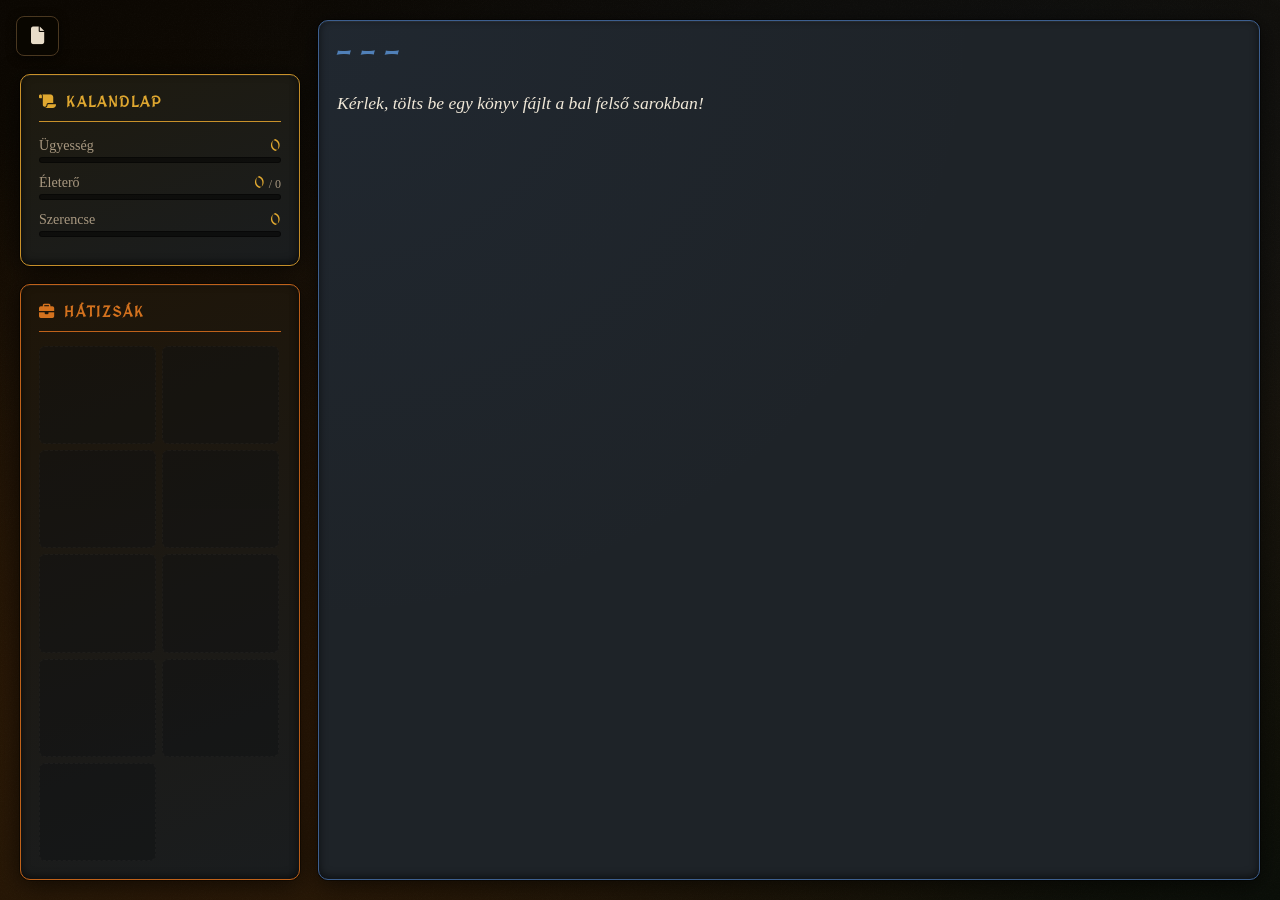
==== commit b8691064: "Közel készen" ====
--- a/index.html
+++ b/index.html
@@ -1,17 +1,20 @@
 <!DOCTYPE html>
 <html lang="hu">
+
 <head>
     <meta charset="UTF-8">
     <meta name="viewport" content="width=device-width, initial-scale=1.0">
     <title>KJK project</title>
     <link rel="preconnect" href="https://fonts.googleapis.com">
     <link rel="preconnect" href="https://fonts.gstatic.com" crossorigin>
-    <link href="https://fonts.googleapis.com/css2?family=MedievalSharp&family=IM+Fell+English:ital@0;1&display=swap" rel="stylesheet">
+    <link href="https://fonts.googleapis.com/css2?family=MedievalSharp&family=IM+Fell+English:ital@0;1&display=swap"
+        rel="stylesheet">
     <link rel="stylesheet" href="https://cdnjs.cloudflare.com/ajax/libs/font-awesome/6.5.1/css/all.min.css"
         crossorigin="anonymous" referrerpolicy="no-referrer" />
-    <link rel="stylesheet" href="stlye.css">
+    <link rel="stylesheet" href="CSS/stlye.css">
     <script src="script.js" defer></script>
 </head>
+
 <body>
     <div class="main-container">
 
@@ -23,24 +26,33 @@
 
             <div id="player-static">
                 <h3><i class="fa-solid fa-scroll"></i> Kalandlap</h3>
+
                 <div class="stat-row">
                     <span class="stat-label">Ügyesség</span>
-                    <span id="skill-val" class="stat-num">0</span>
+                    <div class="stat-values">
+                        <span id="skill-val" class="stat-num">0</span>
+                    </div>
                 </div>
                 <div class="stat-bar-wrap">
                     <div class="stat-bar skill-bar" id="skill-bar"></div>
                 </div>
+
                 <div class="stat-row">
                     <span class="stat-label">Életerő</span>
-                    <span id="stamina-val" class="stat-num">0</span>
-                    <span class="stat-max" id="stamina-max"></span>
+                    <div class="stat-values">
+                        <span id="stamina-val" class="stat-num">0</span>
+                        <span class="stat-max" id="stamina-max">/ 0</span>
+                    </div>
                 </div>
                 <div class="stat-bar-wrap">
                     <div class="stat-bar stamina-bar" id="stamina-bar"></div>
                 </div>
+
                 <div class="stat-row">
                     <span class="stat-label">Szerencse</span>
-                    <span id="luck-val" class="stat-num">0</span>
+                    <div class="stat-values">
+                        <span id="luck-val" class="stat-num">0</span>
+                    </div>
                 </div>
                 <div class="stat-bar-wrap">
                     <div class="stat-bar luck-bar" id="luck-bar"></div>
@@ -73,7 +85,9 @@
 
     </div>
 
-    <!-- CSATA PANEL -->
+    <!-- ═══════════════════════════════════════════
+         CSATA PANEL
+         ═══════════════════════════════════════════ -->
     <div id="fight">
         <div id="fight-inner">
             <h2><i class="fa-solid fa-sword"></i> Csata</h2>
@@ -84,7 +98,7 @@
                     <div class="hp-bar-wrap">
                         <div class="hp-bar player-hp" id="player-hp-bar"></div>
                     </div>
-                    <div class="hp-label"><span id="fight-player-stamina">—</span> ÉP</div>
+                    <div class="hp-label"><span id="fight-player-stamina">—</span> HP</div>
                     <div class="dice-result" id="player-dice-result">—</div>
                 </div>
 
@@ -95,44 +109,106 @@
                     <div class="hp-bar-wrap">
                         <div class="hp-bar enemy-hp" id="enemy-hp-bar"></div>
                     </div>
-                    <div class="hp-label"><span id="enemy-stamina">—</span> ÉP</div>
+                    <div class="hp-label"><span id="enemy-stamina">—</span> HP</div>
                     <div class="dice-result" id="enemy-dice-result">—</div>
                 </div>
             </div>
 
             <div id="battle-log">Dobj a kockával a harc megkezdéséhez!</div>
 
-            <!-- 3D CSS KOCKA -->
+            <!-- ═══════════════════════════════
+                 KÉT DARAB 3D CSS KOCKA
+                 Az első kocka (dice-cube-1) a játékos 1. dobását,
+                 a második (dice-cube-2) a 2. dobását mutatja.
+                 Együtt adják a 2d6 összegét.
+                 ═══════════════════════════════ -->
             <div id="dice-container">
-                <div id="dice-scene">
-                    <div id="dice-cube" class="face-1">
-                        <div class="face front">
-                            <div class="dots d1"><span></span></div>
+
+                <div id="dice-scenes">
+
+                    <!-- 1. kocka -->
+                    <div class="dice-scene-wrap">
+                        <div class="dice-scene">
+                            <div id="dice-cube-1" class="dice-cube face-1">
+                                <div class="face front">
+                                    <div class="dots d1"><span></span></div>
+                                </div>
+                                <div class="face back">
+                                    <div class="dots d6">
+                                        <span></span><span></span><span></span><span></span><span></span><span></span>
+                                    </div>
+                                </div>
+                                <div class="face right">
+                                    <div class="dots d3"><span></span><span></span><span></span></div>
+                                </div>
+                                <div class="face left">
+                                    <div class="dots d4"><span></span><span></span><span></span><span></span></div>
+                                </div>
+                                <div class="face top">
+                                    <div class="dots d2"><span></span><span></span></div>
+                                </div>
+                                <div class="face bottom">
+                                    <div class="dots d5">
+                                        <span></span><span></span><span></span><span></span><span></span>
+                                    </div>
+                                </div>
+                            </div>
                         </div>
-                        <div class="face back">
-                            <div class="dots d6"><span></span><span></span><span></span><span></span><span></span><span></span></div>
+                        <div class="dice-label" id="dice-label-1">—</div>
+                    </div>
+
+                    <!-- 2. kocka -->
+                    <div class="dice-scene-wrap">
+                        <div class="dice-scene">
+                            <div id="dice-cube-2" class="dice-cube face-1">
+                                <div class="face front">
+                                    <div class="dots d1"><span></span></div>
+                                </div>
+                                <div class="face back">
+                                    <div class="dots d6">
+                                        <span></span><span></span><span></span><span></span><span></span><span></span>
+                                    </div>
+                                </div>
+                                <div class="face right">
+                                    <div class="dots d3"><span></span><span></span><span></span></div>
+                                </div>
+                                <div class="face left">
+                                    <div class="dots d4"><span></span><span></span><span></span><span></span></div>
+                                </div>
+                                <div class="face top">
+                                    <div class="dots d2"><span></span><span></span></div>
+                                </div>
+                                <div class="face bottom">
+                                    <div class="dots d5">
+                                        <span></span><span></span><span></span><span></span><span></span>
+                                    </div>
+                                </div>
+                            </div>
                         </div>
-                        <div class="face right">
-                            <div class="dots d3"><span></span><span></span><span></span></div>
-                        </div>
-                        <div class="face left">
-                            <div class="dots d4"><span></span><span></span><span></span><span></span></div>
-                        </div>
-                        <div class="face top">
-                            <div class="dots d2"><span></span><span></span></div>
-                        </div>
-                        <div class="face bottom">
-                            <div class="dots d5"><span></span><span></span><span></span><span></span><span></span></div>
-                        </div>
-                    </div>
-                </div>
-                <button id="dice-btn"><i class="fa-solid fa-dice"></i> Kockadobás</button>
-            </div>
-        </div>
-    </div>
+                        <div class="dice-label" id="dice-label-2">—</div>
+                    </div>
+
+                </div><!-- #dice-scenes -->
+
+                <!-- Gombok -->
+                <div id="fight-buttons">
+                    <button id="dice-btn">
+                        <i class="fa-solid fa-dice"></i> Kockadobás
+                    </button>
+                    <!-- Menekülés gomb: alapból rejtett, csak akkor jelenik meg,
+                         ha a fight-parancsban meg van adva escape-fejezet -->
+                    <button id="escape-btn" style="display:none;">
+                        <i class="fa-solid fa-person-running"></i> Menekülés
+                    </button>
+                </div>
+
+            </div><!-- #dice-container -->
+        </div><!-- #fight-inner -->
+    </div><!-- #fight -->
 
     <!-- ITEM USE TOAST -->
     <div id="item-toast"></div>
 
 </body>
+
 </html>
--- a/CSS/stlye.css
+++ b/CSS/stlye.css
@@ -0,0 +1,10 @@
+/* ==========================================================================
+   FŐ STÍLUSLAP GYŰJTŐ (MODULOK BEOLVASÁSA)
+   ========================================================================== */
+
+@import url('base.css');
+@import url('layout.css');
+@import url('game-elements.css');
+@import url('combat-dice.css');
+@import url('pop-up.css');
+@import url('responsive.css');
